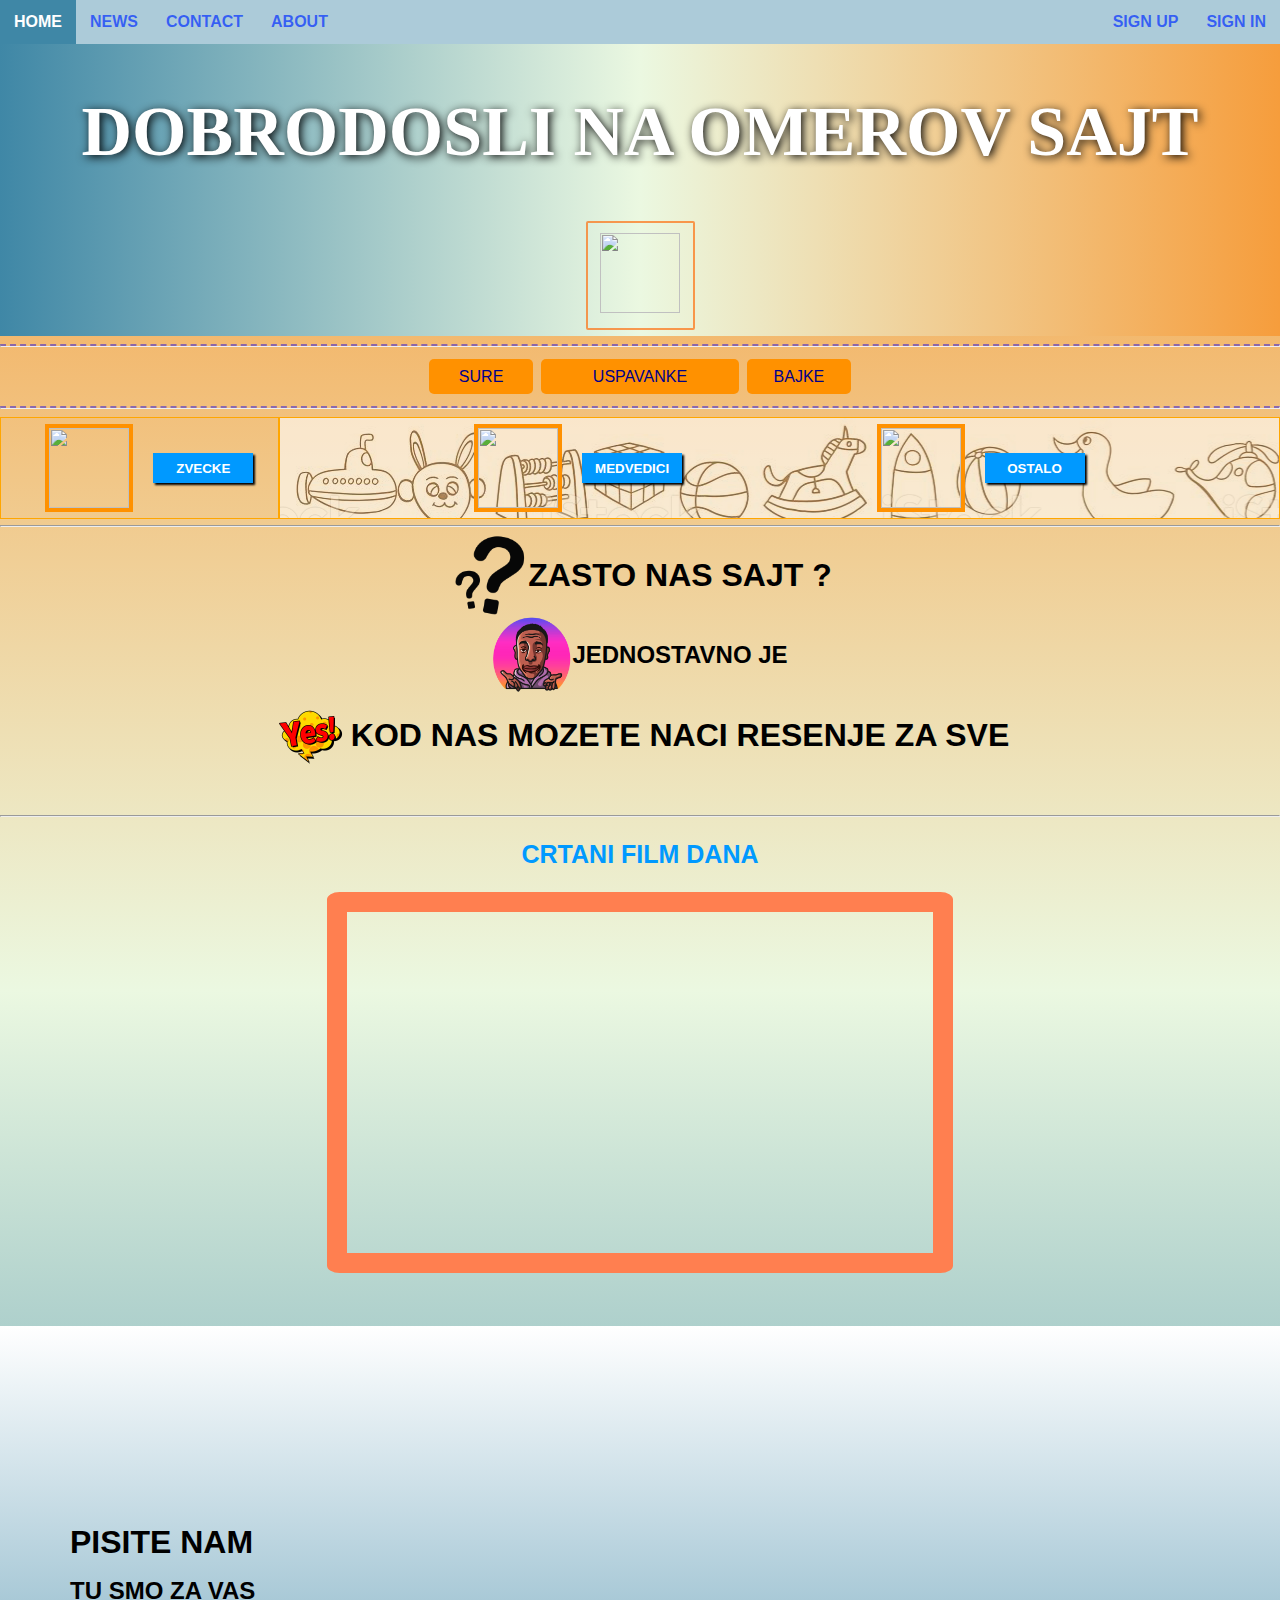
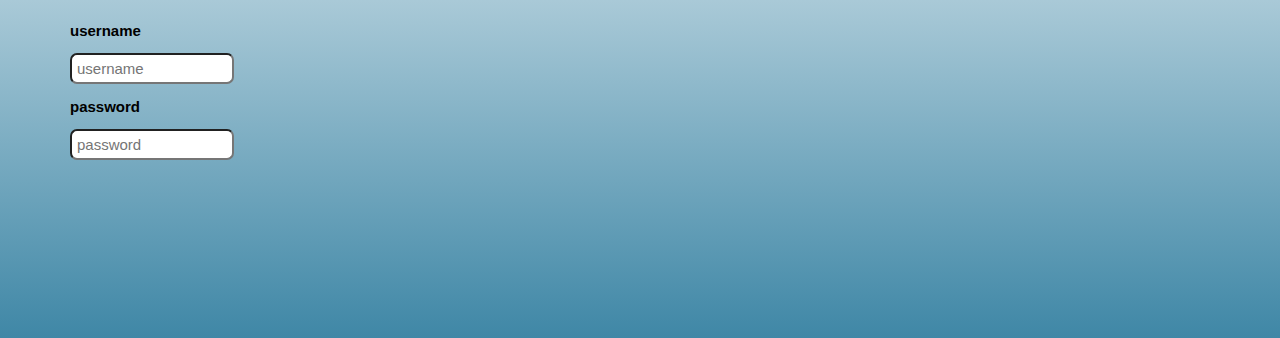
==== index.html @ 6ed9ca8d "omer1" ====
<!DOCTYPE html>
<html>

<head>
    <meta name="viewport" content="width=device-width, initial-scale=1.0">
    <title>
        Omer</title>
    <link rel="stylesheet" href="css1.css">
    <link href="https://fonts.googleapis.com/css2?family=Macondo|Open+sans+consedensed:300|Spirax" rel="stylesheet">
</head>

<body>
    <div class="main-cont">
        <nav>
            <ul class="topnav" id="dropdownClick">

                <li><a href="home"><b>HOME</b></a></li>
                <li><a href="news"><b>NEWS</b></a></li>
                <li><a href="contact"><b>CONTACT</b></a></li>
                <li><a href="about"><b>ABOUT</b></a></li>
                <li class="topnav-right"><a href="SIGNIN"><b>SIGN IN</b></a></li>
                <li class="topnav-right"><a href="SIGNUP"><b>SIGN UP</b></a></li>

                <li class="dropdownicon"><a href="javascript:void(0);" onclick="dropdownMenu()">&#9776;</a></li>
            </ul>

        </nav>

        <script>
            function dropdownMenu() {
                var x = document.getElementById("dropdownClick");
                if (x.className === "topnav") {
                    x.className += " responsive";
                    /*change topnav to topnav.responsive*/
                }
                else {
                    x.className = "topnav";
                }
            }

        </script>

        <div class="pozadinacela">
            <div class="container">
                <table cellspacing="5">
                    <tr>
                        <div class="senka">
                            <td>
                                <div class="haa1">
                                    <h1>DOBRODOSLI NA OMEROV SAJT </h1>
                                </div>
                            </td>
                        </div>
                    <tr>
                        <td>
                            <div class="img"><img
                                    src="https://previews.123rf.com/images/yupiramos/yupiramos1804/yupiramos180403217/98633201-little-boy-baby-head-character-vector-illustration-design.jpg"
                                    height="80" width="80"></div>
                    </tr>

                    </tr>
                </table>
            </div>

            <hr class="hr1">

            <div class="header-cont">
                <div></div>
                <div class="linkovi">



                    <a type="text" class="prvo" href="https://www.youtube.com/watch?v=DIT6haWEbXA">SURE</a>


                    <a id="mine" type="text" class="prvo"
                        href="https://soundcloud.com/search?q=hairdryer%20sound&query_urn=soundcloud%3Asearch-autocomplete%3A34d2c57235c54fb9a3ca32890d04772a">USPAVANKE</a>

                    <a type="text" class="prvo" href="https://www.youtube.com/watch?v=MaixBCYDpwU">BAJKE</a>


                </div>
                <div></div>
            </div>



            <hr class="hr2">


            <div class="cont2">
                <div class="manji">
                    <div class="centar">

                        <img class="icon" src="https://www.bebashop.rs/chest/pimg/1496834158-1.jpg">

                        <button class="elem"><b>ZVECKE</b></button>
                    </div>
                </div>
                <div class="veci">

                    <div class="prviveci">


                        <img src="https://img.goglasi.com/img/192751332" class="icon" height="100" width="100">
                        <button class="elem"><b>MEDVEDICI</b></button>
                    </div>
                    <div class="prviveci"> <img class="icon"
                            src="https://www.knjizare-vulkan.rs/files/watermark/files/thumbs/files/images/slike_proizvoda/thumbs_1200/thumbs_w/310718_1200_1200px_w.jpg"
                            height="15" width="15">
                        <button class="elem"><b>OSTALO</b></button>
                    </div>
                </div>
            </div>


            <hr>
            <div class="sredina">
                <div class="textislika">
                    <img class="dimenzija" src="upitnik.png" alt="upitnik">
                    <div class="odvoji1">
                        <h1>ZASTO NAS SAJT ?</h1>
                    </div>
                </div>
                <div class="textislika">
                    <img class="dimenzija" src="png.png" alt="png">

                    <div class="odvoji">
                        <h2>JEDNOSTAVNO JE</h2>
                    </div>
                </div>
                <div class="textislika">
                    <img class="dimenzija" src="jeste.png" alt="jeste">
                    <h1>KOD NAS MOZETE NACI RESENJE ZA SVE</h1>
                </div>


            </div>


            <br> <br>
            <hr>

            <div class="veliki">

                <p><b>CRTANI FILM DANA</b></p>

                <div class="veliki1" style="max-width: 100%;">

                    <iframe width="560" height="315" src="https://www.youtube.com/embed/XX0Akyla4bQ"
                        title="YouTube video player" style="max-width: 100%;" frameborder="0"
                        allow="accelerometer; autoplay; clipboard-write; encrypted-media; gyroscope; picture-in-picture"
                        allowfullscreen></iframe>
                </div>

            </div>



            <div class="newcontainer" id="section-1-gradient">
                <div class="row">
                    <div class="col-6">

                        <div class="leftside-col">

                            <h1 class="large">PISITE NAM</h1>
                            <h2 class="large">TU SMO ZA VAS</h2>
                        </div>
                        <form>
                            <div class="leftside-col">
                                <h3>username</h3>
                                <input class="inputbox" name="username" type="text" placeholder="username">
                                <h3>password</h3>
                                <input class="inputbox" name="password" type="text" placeholder="password">
                            </div>
                        </form>
                    </div>

                    <div class="col-6">
                        <div class="rightside-col">
                            <div class="videocontainer">
                                <iframe width="560" height="315" src="https://www.youtube.com/embed/5kDHEnO4Px4"
                                    title="YouTube video player" frameborder="0" allow="accelerometer; autoplay; clipboard-write; 
                 encrypted-media; gyroscope; picture-in-picture" allowfullscreen></iframe>
                            </div>

                        </div>

                    </div>
                </div>
            </div>



        </div>
    </div>
</body>

</html>
---- css1.css ----
/*########## DEFAULTS######*/

nav, header, footer {
    display: block;
}

body {
    line-height: 1;
    margin: 0;
}

/*############### nav bar#########*/

nav {
    width: 100%;
    margin: 0;
}

nav ul {
    background: #3f87a66e;
    overflow: hidden;
    margin: 0;
    padding: 0;
}

ul.topnav li {
    list-style: none;
    float: left;
}

ul.topnav li.topnav-right {
    float: right;
}

ul.topnav li a {
    color: #002fffb0;
    text-decoration: none;
    font-family: Verdana, Geneva, Tahoma, sans-serif;
    display: block;
    text-decoration: none;
    min-height: 16px;
    text-align: center;
    padding: 14px;
    text-transform: uppercase;
}

/*################ HAMBURGER ############*/

ul.topnav li a:hover {
    background-color: #3f87a6;
    color: #fff;
}

ul.topnav li a:hover {
    background: color #0080ff;
    color: #fff;
}

ul.topnav li.dropdownicon {
    display: none;
}

/*################## mobile ##############*/

@media screen and ( max-width: 680px) {
    ul.topnav li:not(:nth-child(1)) {
        display: none;
    }
    ul.topnav li.dropdownicon {
        display: block;
        float: right;
    }
    ul.topnav.responsive li.dropdownicon {
        position: absolute;
        top: 0;
        right: 0;
    }
    ul.topnav.responsive {
        position: relative;
    }
    ul.topnav.responsive li {
        display: inline;
        float: none;
    }
    ul.topnav.responsive li a {
        display: block;
        text-align: left;
    }
    .col-6 {
        width: 100%;
        margin: 0%;
    }
    div.leftside-col, div.rightside-col {
        margin: 15px;
    }
    input[type="text"] {
        width: 350px;
    }
    .videocontainer iframe {
        position: relative;
        width: 100%;
        margin: 0%;
    }
    .veliki1 iframe {
        position: relative;
        width: 100%;
        margin: 0%;
    }
}

.pozadinacela {
    background: linear-gradient(1turn, #3f87a6, #ebf8e1, #f69d3c);
}

.container {
    background: linear-gradient(0.25turn, #3f87a6, #ebf8e1, #f69d3c);
    text-align: center;
    display: flex;
    align-items: center;
    justify-content: center;
}

.haa1 {
    font-size: 1.5em;
    color: rgb(255, 255, 255);
    text-shadow: 2px 2px 10px #000000;
    font-size: 35px;
    font-family: Impact, Haettenschweiler, 'Arial Narrow Bold';
}

.img {
    image-rendering: optimizeSpeed;
    border-radius: none;
    width: 85px;
    height: 85px;
    border: 2px solid rgba(255, 102, 0, 0.651);
    padding: 10px;
    margin: auto;
    border-radius: 2px;
}

.header-cont {
    display: flex;
    align-content: center;
    justify-content: center;
}

.linkovi {
    display: flex;
    align-content: center;
    justify-content: center;
}

.linkovi a {
    width: 100px;
    line-height: 25px;
    text-align: center;
    display: block;
}

#mine {
    width: 200px;
}

.prvo {
    color: darkblue;
    background-color: rgb(255, 145, 0);
    ;
    border: none;
    border-radius: 5px;
    padding: 5px;
    font-family: Verdana, Geneva, Tahoma, sans-serif;
    ;
    text-decoration: none;
    margin: 1%;
}

.hr1 {
    border-top: 2px dashed rgba(25, 10, 233, 0.479);
}

.hr2 {
    border-top: 2px dashed #190ae97a;
}

.cont2 {
    display: flex;
    align-content: center;
    justify-content: center;
    height: 100px;
}

.manji {
    flex-grow: 1;
    align-content: center;
    border: 1px solid rgb(255, 166, 0);
    height: 100px;
}

.centar button {
    margin-left: 20px;
}

.veci {
    background-image: url("pozadinagore.png.jpg");
    border: 1px solid rgb(255, 166, 0);
    display: flex;
    align-items: center;
    justify-content: space-evenly;
    height: 100px;
    flex-grow: 12;
}

.icon {
    height: 80px;
    width: 80px;
    border: 4px solid rgb(255, 145, 0);
}

.elem {
    color: rgb(255, 255, 255);
    text-decoration: rgb(255, 255, 255);
    height: 30px;
    width: 100px;
    margin-left: 20px;
    background-color: rgb(0, 153, 255);
    border: none;
    box-shadow: 2px 2px 2px rgb(0, 0, 0);
    cursor: pointer;
}

.centar {
    display: flex;
    align-items: center;
    justify-content: center;
    height: 100px;
    flex-grow: 12;
    margin-left: 20px;
}

.prviveci {
    display: flex;
    align-items: center;
    justify-content: center;
}

.sredina {
    text-align: center;
}

.textislika {
    font-family: -apple-system, BlinkMacSystemFont, 'Segoe UI', Roboto, Oxygen, Ubuntu, Cantarell, 'Open Sans', 'Helvetica Neue', sans-serif;
    display: flex;
    align-items: center;
    justify-content: center;
}

.dimenzija {
    height: 80px;
    width: 80px;
}

.odvoji1 {
    padding: right 100px;
}

.veliki {
    display: block;
    align-items: center;
    justify-content: center;
    text-align: center;
    margin-bottom: 50px;
}

.veliki1 iframe {
    border-radius: 2%;
    border: solid coral 20px;
    padding: 1%;
}

.veliki p {
    font-family: -apple-system, BlinkMacSystemFont, 'Segoe UI', Roboto, Oxygen, Ubuntu, Cantarell, 'Open Sans', 'Helvetica Neue', sans-serif;
    color: rgb(0, 153, 255);
    font-size: 25px;
}

.emin {
    display: block;
    align-items: center;
    justify-content: center;
    text-align: center;
}

/*         dole NEW CONTAINER     */

.newcontainer {
    width: 100%;
    margin: auto;
    padding-top: 4%;
    padding-bottom: 4%;
}

#section-1-gradient {
    background: linear-gradient(#ffffff, #3f87a6);
}

.row {
    width: 100%;
    display: flex;
    flex-wrap: wrap;
    align-items: center;
}

.row::after {
    display: table;
    clear: both;
    content: "";
}

/*########## H1 ANALNALIZA #######*/

h1.h2large {
    color: #fff;
    font-family: Verdana, Geneva, Tahoma, sans-serif;
    font-size: 35px;
    margin: 0;
    line-height: 70px;
}

input[type="text"] {
    font-size: 15px;
    width: 150px;
    min-width: 100px;
    padding: 5px;
    border-radius: 7px;
}

h1.large {
    font-family: Verdana, Geneva, Tahoma, sans-serif;
}

h2.large {
    font-family: Verdana, Geneva, Tahoma, sans-serif;
}

form h3 {
    font-family: Verdana, Geneva, Tahoma, sans-serif;
    font-size: 15px;
    color: rgb(0, 0, 0);
}

div.leftside-col {
    margin-left: 70px;
}

.col-1 {
    width: 8, 33%
}

;
.col-2 {
    width: 16, 66%;
}

.col-3 {
    width: 25%;
}

.col-4 {
    width: 33.33%;
}

.col-5 {
    width: 41.66%;
}

.col-6 {
    width: 50%;
}

.col-7 {
    width: 58.33%;
}

.col-8 {
    width: 66.66%;
}

.col-9 {
    width: 75%;
}

.col-10 {
    width: 83, 33%;
}

.col-11 {
    width: 91.66%;
}

.col-12 {
    width: 100%;
}

div.rightside-col {
    margin: 15%;
}

@media screen and (max-width: 800px) {
    .main-cont {
        width: 100%;
    }
    .nav, .pozdinacela, .header-cont, .cont2, .sredina, .veliki, .newcontainer {
        width: 100%;
    }
}

}
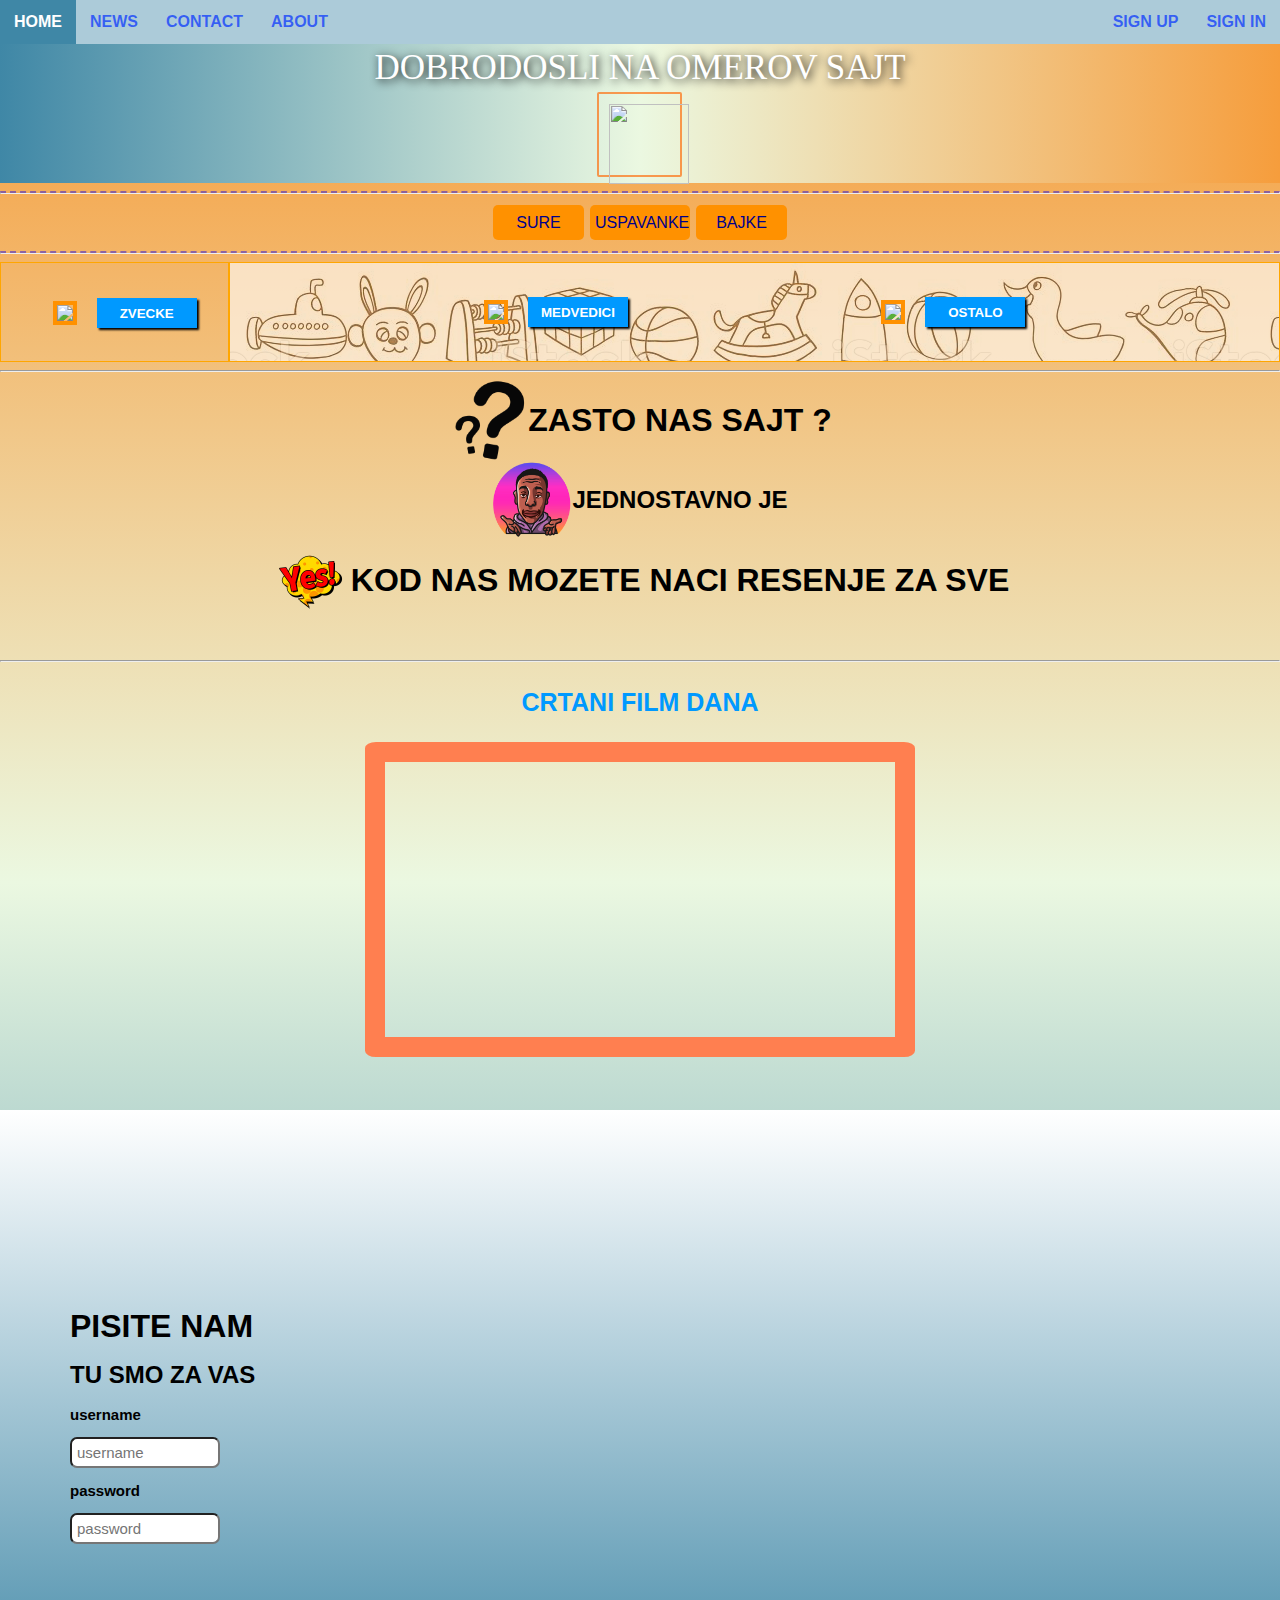
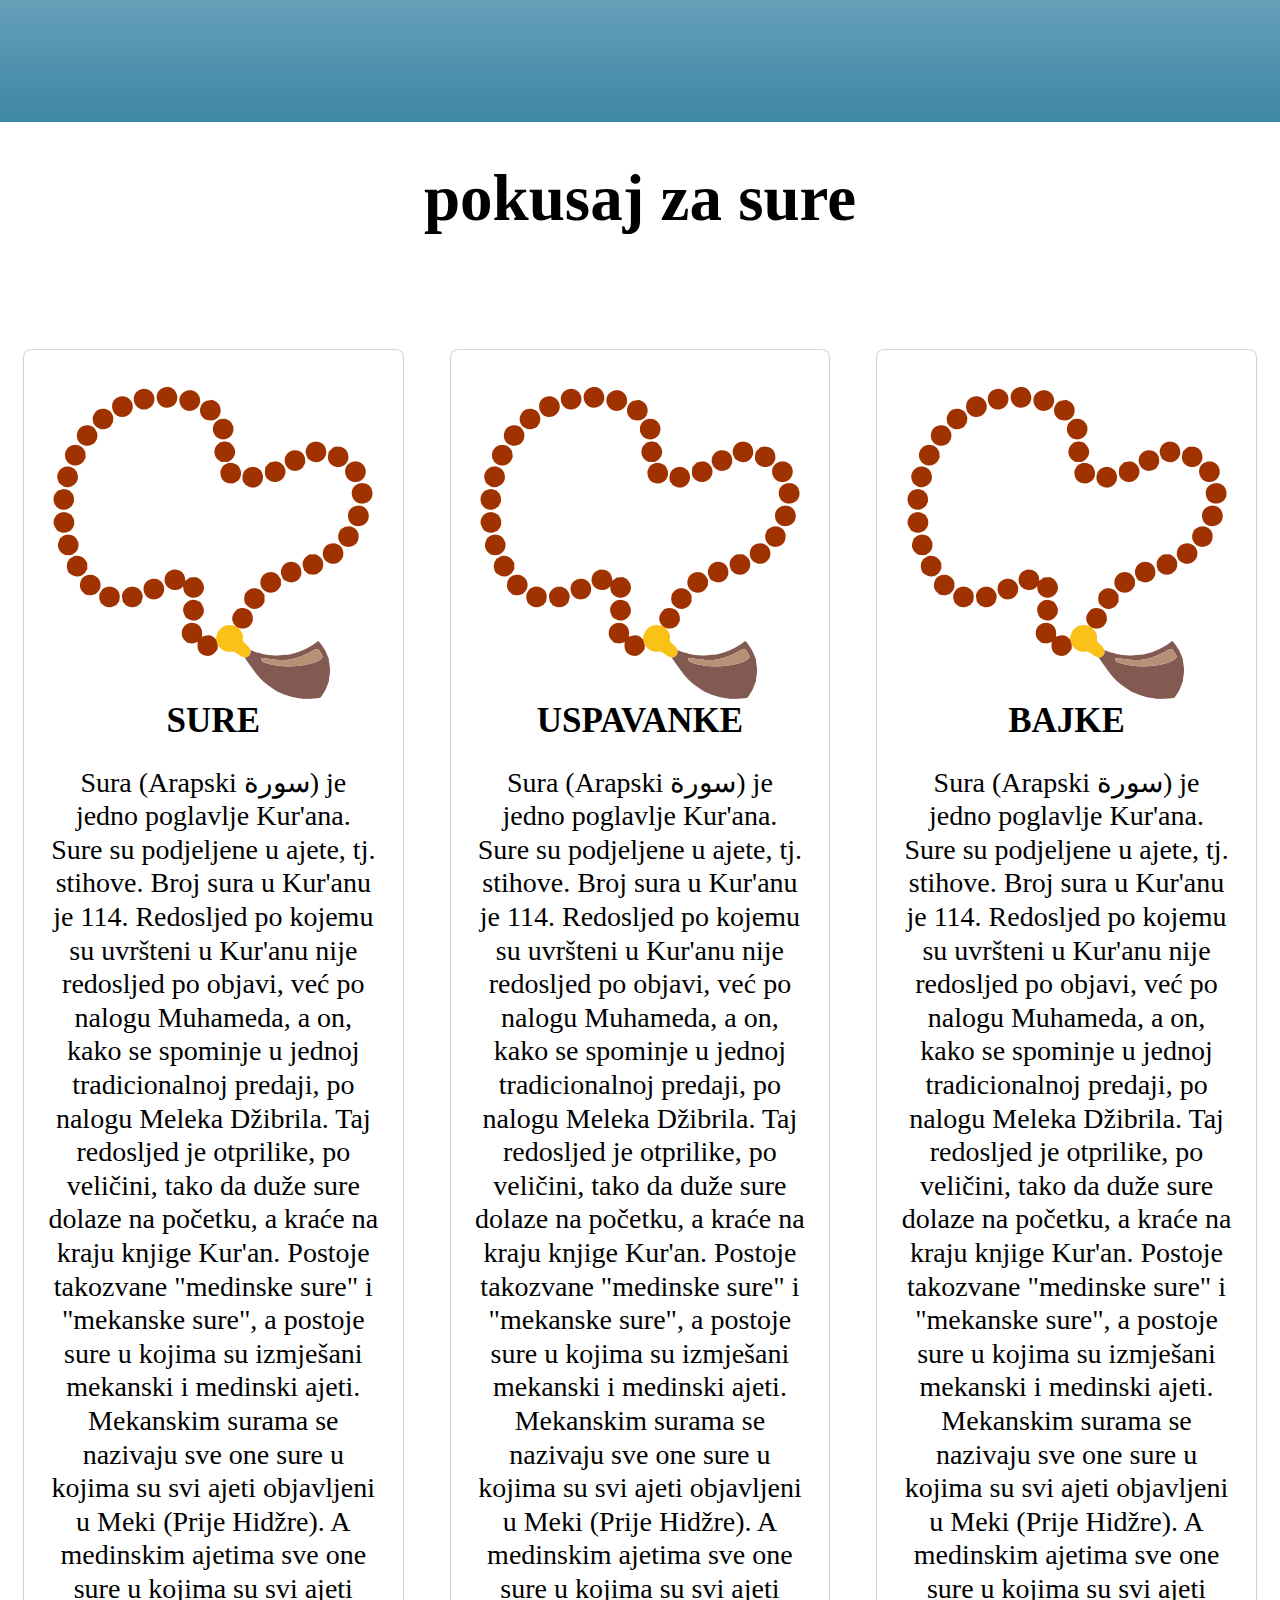
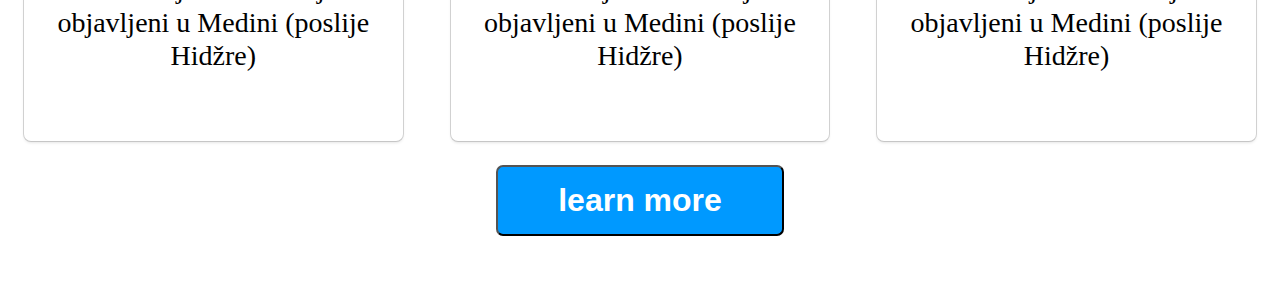
==== commit fd4b9d61: "omer" ====
--- a/index.html
+++ b/index.html
@@ -2,198 +2,202 @@
 <html>
 
 <head>
+    <meta charset="UTF-8">
+    <meta http-equiv="X-UA-Compatible" content="IE=edge">
     <meta name="viewport" content="width=device-width, initial-scale=1.0">
     <title>
-        Omer</title>
+        Omer
+    </title>
     <link rel="stylesheet" href="css1.css">
     <link href="https://fonts.googleapis.com/css2?family=Macondo|Open+sans+consedensed:300|Spirax" rel="stylesheet">
 </head>
 
 <body>
-    <div class="main-cont">
-        <nav>
-            <ul class="topnav" id="dropdownClick">
-
-                <li><a href="home"><b>HOME</b></a></li>
-                <li><a href="news"><b>NEWS</b></a></li>
-                <li><a href="contact"><b>CONTACT</b></a></li>
-                <li><a href="about"><b>ABOUT</b></a></li>
-                <li class="topnav-right"><a href="SIGNIN"><b>SIGN IN</b></a></li>
-                <li class="topnav-right"><a href="SIGNUP"><b>SIGN UP</b></a></li>
-
-                <li class="dropdownicon"><a href="javascript:void(0);" onclick="dropdownMenu()">&#9776;</a></li>
-            </ul>
-
-        </nav>
-
-        <script>
-            function dropdownMenu() {
-                var x = document.getElementById("dropdownClick");
-                if (x.className === "topnav") {
-                    x.className += " responsive";
-                    /*change topnav to topnav.responsive*/
-                }
-                else {
-                    x.className = "topnav";
-                }
+    <nav>
+        <ul class="topnav" id="dropdownClick">
+            <li><a href="home"><b>HOME</b></a></li>
+            <li><a href="news"><b>NEWS</b></a></li>
+            <li><a href="contact"><b>CONTACT</b></a></li>
+            <li><a href="about"><b>ABOUT</b></a></li>
+            <li class="topnav-right"><a href="SIGNIN"><b>SIGN IN</b></a></li>
+            <li class="topnav-right"><a href="SIGNUP"><b>SIGN UP</b></a></li>
+            <li class="dropdownicon"><a href="javascript:void(0);" onclick="dropdownMenu()">&#9776;</a></li>
+        </ul>
+    </nav>
+    <script>
+        function dropdownMenu() {
+            var x = document.getElementById("dropdownClick");
+            if (x.className === "topnav") {
+                x.className += " responsive";
+                /*change topnav to topnav.responsive*/
+            } else {
+                x.className = "topnav";
             }
-
-        </script>
-
-        <div class="pozadinacela">
-            <div class="container">
-                <table cellspacing="5">
-                    <tr>
-                        <div class="senka">
-                            <td>
-                                <div class="haa1">
-                                    <h1>DOBRODOSLI NA OMEROV SAJT </h1>
-                                </div>
-                            </td>
-                        </div>
+        }
+    </script>
+    <div class="pozadinacela">
+        <div class="container">
+            <table cellspacing="5">
+                <tr>
+                    <div class="senka">
+                        <td>
+                            <div class="haa1">
+                                DOBRODOSLI NA OMEROV SAJT
+                            </div>
+                        </td>
+                    </div>
                     <tr>
                         <td>
-                            <div class="img"><img
-                                    src="https://previews.123rf.com/images/yupiramos/yupiramos1804/yupiramos180403217/98633201-little-boy-baby-head-character-vector-illustration-design.jpg"
-                                    height="80" width="80"></div>
+                            <div class="img"><img src="https://previews.123rf.com/images/yupiramos/yupiramos1804/yupiramos180403217/98633201-little-boy-baby-head-character-vector-illustration-design.jpg" height="80" width="80"></div>
                     </tr>
-
-                    </tr>
-                </table>
-            </div>
-
-            <hr class="hr1">
-
-            <div class="header-cont">
-                <div></div>
-                <div class="linkovi">
-
-
-
-                    <a type="text" class="prvo" href="https://www.youtube.com/watch?v=DIT6haWEbXA">SURE</a>
-
-
-                    <a id="mine" type="text" class="prvo"
-                        href="https://soundcloud.com/search?q=hairdryer%20sound&query_urn=soundcloud%3Asearch-autocomplete%3A34d2c57235c54fb9a3ca32890d04772a">USPAVANKE</a>
-
-                    <a type="text" class="prvo" href="https://www.youtube.com/watch?v=MaixBCYDpwU">BAJKE</a>
-
-
-                </div>
-                <div></div>
-            </div>
-
-
-
-            <hr class="hr2">
-
-
-            <div class="cont2">
-                <div class="manji">
-                    <div class="centar">
-
-                        <img class="icon" src="https://www.bebashop.rs/chest/pimg/1496834158-1.jpg">
-
-                        <button class="elem"><b>ZVECKE</b></button>
-                    </div>
-                </div>
-                <div class="veci">
-
-                    <div class="prviveci">
-
-
-                        <img src="https://img.goglasi.com/img/192751332" class="icon" height="100" width="100">
-                        <button class="elem"><b>MEDVEDICI</b></button>
-                    </div>
-                    <div class="prviveci"> <img class="icon"
-                            src="https://www.knjizare-vulkan.rs/files/watermark/files/thumbs/files/images/slike_proizvoda/thumbs_1200/thumbs_w/310718_1200_1200px_w.jpg"
-                            height="15" width="15">
-                        <button class="elem"><b>OSTALO</b></button>
-                    </div>
-                </div>
-            </div>
-
-
-            <hr>
-            <div class="sredina">
-                <div class="textislika">
-                    <img class="dimenzija" src="upitnik.png" alt="upitnik">
-                    <div class="odvoji1">
-                        <h1>ZASTO NAS SAJT ?</h1>
-                    </div>
-                </div>
-                <div class="textislika">
-                    <img class="dimenzija" src="png.png" alt="png">
-
-                    <div class="odvoji">
-                        <h2>JEDNOSTAVNO JE</h2>
-                    </div>
-                </div>
-                <div class="textislika">
-                    <img class="dimenzija" src="jeste.png" alt="jeste">
-                    <h1>KOD NAS MOZETE NACI RESENJE ZA SVE</h1>
-                </div>
-
-
-            </div>
-
-
-            <br> <br>
-            <hr>
-
-            <div class="veliki">
-
-                <p><b>CRTANI FILM DANA</b></p>
-
-                <div class="veliki1" style="max-width: 100%;">
-
-                    <iframe width="560" height="315" src="https://www.youtube.com/embed/XX0Akyla4bQ"
-                        title="YouTube video player" style="max-width: 100%;" frameborder="0"
-                        allow="accelerometer; autoplay; clipboard-write; encrypted-media; gyroscope; picture-in-picture"
-                        allowfullscreen></iframe>
-                </div>
-
-            </div>
-
-
-
-            <div class="newcontainer" id="section-1-gradient">
-                <div class="row">
-                    <div class="col-6">
-
+                </tr>
+            </table>
+        </div>
+        <hr class="hr1">
+        <div class="header-cont">
+            <div></div>
+            <div class="linkovi">
+                <a class="prvo" href="https://www.youtube.com/watch?v=DIT6haWEbXA">SURE</a>
+                <a class="prvo" href="https://soundcloud.com/search?q=hairdryer%20sound&query_urn=soundcloud%3Asearch-autocomplete%3A34d2c57235c54fb9a3ca32890d04772a">USPAVANKE</a>
+                <a class="prvo" href="https://www.youtube.com/watch?v=MaixBCYDpwU">BAJKE</a>
+            </div>
+            <div></div>
+        </div>
+        <hr class="hr2">
+        <div class="cont2">
+            <div class="manji">
+                <div class="centar">
+                    <img class="icon" src="https://www.bebashop.rs/chest/pimg/1496834158-1.jpg">
+                    <button class="elem"><b>ZVECKE</b></button>
+                </div>
+            </div>
+            <div class="veci">
+                <div class="prviveci">
+                    <img src="https://img.goglasi.com/img/192751332" class="icon">
+                    <button class="elem"><b>MEDVEDICI</b></button>
+                </div>
+                <div class="prviveci"> <img class="icon" src="https://www.knjizare-vulkan.rs/files/watermark/files/thumbs/files/images/slike_proizvoda/thumbs_1200/thumbs_w/310718_1200_1200px_w.jpg">
+                    <button class="elem"><b>OSTALO</b></button>
+                </div>
+            </div>
+        </div>
+        <hr>
+        <div class="sredina">
+            <div class="textislika">
+                <img class="dimenzija" src="upitnik.png" alt="upitnik">
+                <div class="odvoji1">
+                    <h1>ZASTO NAS SAJT ?</h1>
+                </div>
+            </div>
+            <div class="textislika">
+                <img class="dimenzija" src="png.png" alt="png">
+                <div class="odvoji">
+                    <h2>JEDNOSTAVNO JE</h2>
+                </div>
+            </div>
+            <div class="textislika">
+                <img class="dimenzija" src="jeste.png" alt="jeste">
+                <h1>KOD NAS MOZETE NACI RESENJE ZA SVE</h1>
+            </div>
+        </div>
+        <br> <br>
+        <hr>
+        <div class="veliki">
+            <p><b>CRTANI FILM DANA</b></p>
+            <div class="veliki1">
+                <iframe src="https://www.youtube.com/embed/XX0Akyla4bQ" title="YouTube video player" frameborder="0" allow="accelerometer; autoplay; clipboard-write; encrypted-media; gyroscope; picture-in-picture" allowfullscreen></iframe>
+            </div>
+        </div>
+        <div class="newcontainer" id="section-1-gradient">
+            <div class="row">
+                <div class="col-6">
+                    <div class="leftside-col">
+                        <h1 class="large">PISITE NAM</h1>
+                        <h2 class="large">TU SMO ZA VAS</h2>
+                    </div>
+                    <form>
                         <div class="leftside-col">
-
-                            <h1 class="large">PISITE NAM</h1>
-                            <h2 class="large">TU SMO ZA VAS</h2>
+                            <h3>username</h3>
+                            <input class="inputbox" name="username" type="text" placeholder="username">
+                            <h3>password</h3>
+                            <input class="inputbox" name="password" type="text" placeholder="password">
                         </div>
-                        <form>
-                            <div class="leftside-col">
-                                <h3>username</h3>
-                                <input class="inputbox" name="username" type="text" placeholder="username">
-                                <h3>password</h3>
-                                <input class="inputbox" name="password" type="text" placeholder="password">
-                            </div>
-                        </form>
-                    </div>
-
-                    <div class="col-6">
-                        <div class="rightside-col">
-                            <div class="videocontainer">
-                                <iframe width="560" height="315" src="https://www.youtube.com/embed/5kDHEnO4Px4"
-                                    title="YouTube video player" frameborder="0" allow="accelerometer; autoplay; clipboard-write; 
-                 encrypted-media; gyroscope; picture-in-picture" allowfullscreen></iframe>
-                            </div>
-
+                    </form>
+                </div>
+                <div class="col-6">
+                    <div class="rightside-col">
+                        <div class="videocontainer">
+                            <iframe width="560" height="315" src="https://www.youtube.com/embed/5kDHEnO4Px4" title="YouTube video player" frameborder="0" allow="accelerometer; autoplay; clipboard-write; 
+                           encrypted-media; gyroscope; picture-in-picture" allowfullscreen></iframe>
                         </div>
-
-                    </div>
-                </div>
-            </div>
-
-
-
+                    </div>
+                </div>
+            </div>
         </div>
     </div>
+
+    <header>
+        <h1 class="section2">pokusaj za sure</h1>
+    </header>
+    <div class="contcont">
+        <div class="row">
+            <div class="col-4">
+                <div class="box1">
+
+                    <div class="slikatespih">
+                        <img src="tespih.png.png">
+                    </div>
+                    <label>
+                        SURE 
+                    </label>
+                    <p class="p">Sura (Arapski سورة) je jedno poglavlje Kur'ana. Sure su podjeljene u ajete, tj. stihove. Broj sura u Kur'anu je 114. Redosljed po kojemu su uvršteni u Kur'anu nije redosljed po objavi, već po nalogu Muhameda, a on, kako se spominje
+                        u jednoj tradicionalnoj predaji, po nalogu Meleka Džibrila. Taj redosljed je otprilike, po veličini, tako da duže sure dolaze na početku, a kraće na kraju knjige Kur'an. Postoje takozvane "medinske sure" i "mekanske sure", a postoje
+                        sure u kojima su izmješani mekanski i medinski ajeti. Mekanskim surama se nazivaju sve one sure u kojima su svi ajeti objavljeni u Meki (Prije Hidžre). A medinskim ajetima sve one sure u kojima su svi ajeti objavljeni u Medini
+                        (poslije Hidžre)</p>
+                </div>
+
+            </div>
+            <div class="col-4">
+                <div class="box1">
+
+                    <div class="slikatespih">
+                        <img src="tespih.png.png">
+                    </div>
+                    <label>
+                        USPAVANKE
+                    </label>
+                    <p class="p">Sura (Arapski سورة) je jedno poglavlje Kur'ana. Sure su podjeljene u ajete, tj. stihove. Broj sura u Kur'anu je 114. Redosljed po kojemu su uvršteni u Kur'anu nije redosljed po objavi, već po nalogu Muhameda, a on, kako se spominje
+                        u jednoj tradicionalnoj predaji, po nalogu Meleka Džibrila. Taj redosljed je otprilike, po veličini, tako da duže sure dolaze na početku, a kraće na kraju knjige Kur'an. Postoje takozvane "medinske sure" i "mekanske sure", a postoje
+                        sure u kojima su izmješani mekanski i medinski ajeti. Mekanskim surama se nazivaju sve one sure u kojima su svi ajeti objavljeni u Meki (Prije Hidžre). A medinskim ajetima sve one sure u kojima su svi ajeti objavljeni u Medini
+                        (poslije Hidžre)</p>
+                </div>
+
+            </div>
+            <div class="col-4">
+                <div class="box1">
+
+                    <div class="slikatespih">
+                        <img src="tespih.png.png">
+                    </div>
+                    <label>
+                        BAJKE
+                    </label>
+                    <p class="p">Sura (Arapski سورة) je jedno poglavlje Kur'ana. Sure su podjeljene u ajete, tj. stihove. Broj sura u Kur'anu je 114. Redosljed po kojemu su uvršteni u Kur'anu nije redosljed po objavi, već po nalogu Muhameda, a on, kako se spominje
+                        u jednoj tradicionalnoj predaji, po nalogu Meleka Džibrila. Taj redosljed je otprilike, po veličini, tako da duže sure dolaze na početku, a kraće na kraju knjige Kur'an. Postoje takozvane "medinske sure" i "mekanske sure", a postoje
+                        sure u kojima su izmješani mekanski i medinski ajeti. Mekanskim surama se nazivaju sve one sure u kojima su svi ajeti objavljeni u Meki (Prije Hidžre). A medinskim ajetima sve one sure u kojima su svi ajeti objavljeni u Medini
+                        (poslije Hidžre)</p>
+                </div>
+
+            </div>
+        </div>
+        <div class="row">
+            <div class="col-12">
+                <button class="learnmore">learn more</button>
+            </div>
+        </div>
+    </div>
+
 </body>
 
+
 </html>--- a/css1.css
+++ b/css1.css
@@ -1,6 +1,8 @@
 /*########## DEFAULTS######*/
 
-nav, header, footer {
+nav,
+header,
+footer {
     display: block;
 }
 
@@ -9,11 +11,66 @@
     margin: 0;
 }
 
+html,
+body {
+    overflow-x: hidden;
+}
+
+
 /*############### nav bar#########*/
 
 nav {
     width: 100%;
     margin: 0;
+}
+
+.col-1 {
+    width: 8, 33%
+}
+
+;
+.col-2 {
+    width: 16, 66%;
+}
+
+.col-3 {
+    width: 25%;
+}
+
+.col-4 {
+    width: 33.33%;
+}
+
+.col-5 {
+    width: 41.66%;
+}
+
+.col-6 {
+    width: 50%;
+}
+
+.col-7 {
+    width: 58.33%;
+}
+
+.col-8 {
+    width: 66.66%;
+}
+
+.col-9 {
+    width: 75%;
+}
+
+.col-10 {
+    width: 83, 33%;
+}
+
+.col-11 {
+    width: 91.66%;
+}
+
+.col-12 {
+    width: 100%;
 }
 
 nav ul {
@@ -44,6 +101,7 @@
     text-transform: uppercase;
 }
 
+
 /*################ HAMBURGER ############*/
 
 ul.topnav li a:hover {
@@ -59,6 +117,14 @@
 ul.topnav li.dropdownicon {
     display: none;
 }
+
+.veliki1 iframe {
+    position: relative;
+    width: 550px;
+    margin: 0%;
+    height: 315px;
+}
+
 
 /*################## mobile ##############*/
 
@@ -86,11 +152,17 @@
         display: block;
         text-align: left;
     }
-    .col-6 {
+    .col-6,
+    .col-4 {
         width: 100%;
         margin: 0%;
     }
-    div.leftside-col, div.rightside-col {
+    div.box1 {
+        padding: 5px;
+        display: block;
+    }
+    div.leftside-col,
+    div.rightside-col {
         margin: 15px;
     }
     input[type="text"] {
@@ -103,8 +175,216 @@
     }
     .veliki1 iframe {
         position: relative;
+        margin: 0%;
+    }
+    .pozadinacela {
+        background: linear-gradient(1turn, #3f87a6, #ebf8e1, #f69d3c);
+    }
+    .container {
+        background: linear-gradient(0.25turn, #3f87a6, #ebf8e1, #f69d3c);
+        text-align: center;
+        display: flex;
+        align-items: center;
+        justify-content: center;
+    }
+    .haa1 {
+        color: rgb(255, 255, 255);
+        text-shadow: 2px 2px 10px #000000;
+        font-size: 35px;
+        font-family: Impact, Haettenschweiler, 'Arial Narrow Bold';
+    }
+    .img {
+        image-rendering: optimizeSpeed;
+        border-radius: none;
+        width: 85px;
+        height: 85px;
+        border: 2px solid rgba(255, 102, 0, 0.651);
+        padding: 10px;
+        margin: auto;
+        border-radius: 2px;
+    }
+    .header-cont {
+        display: flex;
+        align-content: center;
+        justify-content: center;
+    }
+    .linkovi {
+        display: flex;
+        align-content: center;
+        justify-content: center;
+    }
+    .linkovi a {
+        width: 100px;
+        line-height: 25px;
+        text-align: center;
+        display: block;
+    }
+    .prvo {
+        color: darkblue;
+        background-color: rgb(255, 145, 0);
+        ;
+        border: none;
+        border-radius: 5px;
+        padding: 5px;
+        font-family: Verdana, Geneva, Tahoma, sans-serif;
+        ;
+        text-decoration: none;
+        margin: 1%;
+    }
+    .hr1 {
+        border-top: 2px dashed rgba(25, 10, 233, 0.479);
+    }
+    .hr2 {
+        border-top: 2px dashed #190ae97a;
+    }
+    .cont2 {
+        display: flex;
+        align-content: center;
+        justify-content: center;
+        height: 100px;
+    }
+    .manji {
+        flex-grow: 1;
+        align-content: center;
+        border: 1px solid rgb(255, 166, 0);
+        height: 100px;
+    }
+    .centar button {
+        margin-left: 20px;
+    }
+    .veci {
+        background-image: url("pozadinagore.png.jpg");
+        border: 1px solid rgb(255, 166, 0);
+        display: flex;
+        align-items: center;
+        justify-content: space-evenly;
+        height: 100px;
+        flex-grow: 12;
+    }
+    .icon {
+        max-height: 30px !important;
+        max-width: 30px !important;
+    }
+    .elem {
+        color: rgb(255, 255, 255);
+        text-decoration: rgb(255, 255, 255);
+        height: 30px;
+        width: 100px;
+        margin-left: 20px;
+        background-color: rgb(0, 153, 255);
+        border: none;
+        box-shadow: 2px 2px 2px rgb(0, 0, 0);
+        cursor: pointer;
+    }
+    .centar {
+        display: flex;
+        align-items: center;
+        justify-content: center;
+        height: 100px;
+        flex-grow: 12;
+        margin-left: 20px;
+    }
+    .prviveci {
+        display: flex;
+        align-items: center;
+        justify-content: center;
+    }
+    .sredina {
+        text-align: center;
+    }
+    .textislika {
+        font-family: -apple-system, BlinkMacSystemFont, 'Segoe UI', Roboto, Oxygen, Ubuntu, Cantarell, 'Open Sans', 'Helvetica Neue', sans-serif;
+        display: flex;
+        align-items: center;
+        justify-content: center;
+    }
+    .dimenzija {
+        height: 80px;
+        width: 80px;
+    }
+    .odvoji1 {
+        padding: right 100px;
+    }
+    .veliki {
+        display: block;
+        align-items: center;
+        justify-content: center;
+        text-align: center;
+        margin-bottom: 50px;
+    }
+    .veliki1 iframe {
+        border-radius: 2%;
+        border: solid coral 20px;
+        padding: 1%;
+        position: relative;
+        width: auto;
+        margin: 0%;
+        overflow: hidden;
+        justify-content: center;
+    }
+    .veliki p {
+        font-family: -apple-system, BlinkMacSystemFont, 'Segoe UI', Roboto, Oxygen, Ubuntu, Cantarell, 'Open Sans', 'Helvetica Neue', sans-serif;
+        color: rgb(0, 153, 255);
+        font-size: 25px;
+    }
+    .emin {
+        display: block;
+        align-items: center;
+        justify-content: center;
+        text-align: center;
+    }
+    /*         dole NEW CONTAINER     */
+    .newcontainer {
         width: 100%;
-        margin: 0%;
+        margin: auto;
+        padding-top: 4%;
+        padding-bottom: 4%;
+    }
+    #section-1-gradient {
+        background: linear-gradient(#ffffff, #3f87a6);
+    }
+    .row {
+        width: 100%;
+        display: flex;
+        flex-wrap: wrap;
+        align-items: center;
+    }
+    .row::after {
+        display: table;
+        clear: both;
+        content: "";
+    }
+    /*########## H1 ANALNALIZA #######*/
+    h1.h2large {
+        color: #fff;
+        font-family: Verdana, Geneva, Tahoma, sans-serif;
+        font-size: 35px;
+        margin: 0;
+        line-height: 70px;
+    }
+    input[type="text"] {
+        font-size: 15px;
+        width: 150px;
+        min-width: 100px;
+        padding: 5px;
+        border-radius: 7px;
+    }
+    h1.large {
+        font-family: Verdana, Geneva, Tahoma, sans-serif;
+    }
+    h2.large {
+        font-family: Verdana, Geneva, Tahoma, sans-serif;
+    }
+    form h3 {
+        font-family: Verdana, Geneva, Tahoma, sans-serif;
+        font-size: 15px;
+        color: rgb(0, 0, 0);
+    }
+    div.leftside-col {
+        margin-left: 70px;
+    }
+    div.rightside-col {
+        margin: 15%;
     }
 }
 
@@ -121,7 +401,6 @@
 }
 
 .haa1 {
-    font-size: 1.5em;
     color: rgb(255, 255, 255);
     text-shadow: 2px 2px 10px #000000;
     font-size: 35px;
@@ -212,8 +491,10 @@
 }
 
 .icon {
-    height: 80px;
-    width: 80px;
+    width: auto;
+    height: auto;
+    max-height: 80px;
+    max-width: 80px;
     border: 4px solid rgb(255, 145, 0);
 }
 
@@ -291,6 +572,7 @@
     text-align: center;
 }
 
+
 /*         dole NEW CONTAINER     */
 
 .newcontainer {
@@ -316,6 +598,7 @@
     clear: both;
     content: "";
 }
+
 
 /*########## H1 ANALNALIZA #######*/
 
@@ -353,66 +636,62 @@
     margin-left: 70px;
 }
 
-.col-1 {
-    width: 8, 33%
-}
-
-;
-.col-2 {
-    width: 16, 66%;
-}
-
-.col-3 {
-    width: 25%;
-}
-
-.col-4 {
-    width: 33.33%;
-}
-
-.col-5 {
-    width: 41.66%;
-}
-
-.col-6 {
-    width: 50%;
-}
-
-.col-7 {
-    width: 58.33%;
-}
-
-.col-8 {
-    width: 66.66%;
-}
-
-.col-9 {
-    width: 75%;
-}
-
-.col-10 {
-    width: 83, 33%;
-}
-
-.col-11 {
-    width: 91.66%;
-}
-
-.col-12 {
-    width: 100%;
-}
-
 div.rightside-col {
     margin: 15%;
 }
 
-@media screen and (max-width: 800px) {
-    .main-cont {
-        width: 100%;
-    }
-    .nav, .pozdinacela, .header-cont, .cont2, .sredina, .veliki, .newcontainer {
-        width: 100%;
-    }
-}
-
+.contcont {
+    width: 100%;
+    margin: auto;
+    padding-top: 4%;
+    padding-bottom: 4%;
+}
+
+h1.section2 {
+    font-size: 65px;
+    text-align: center;
+}
+
+div.box1 {
+    text-align: center;
+    margin: 24px;
+    padding: 36px 24px 40px 24px;
+    border-radius: 7px;
+    background-color: rgb(255, 255, 255);
+    box-shadow: 0 0 0 1px rgba(0, 0, 0, 0.15), 0 2px 3px 0 rgba(0, 0, 0, .1);
+}
+
+div.slikatespih {
+    width: 100%;
+}
+
+label {
+    font-size: 35px;
+    font-weight: 600;
+}
+
+p {
+    font-size: 28px;
+    line-height: 1.2;
+}
+
+* {
+    box-sizing: border-box;
+}
+
+.learnmore {
+    font-size: 32px;
+    font-weight: 700;
+    color: rgb(255, 255, 255);
+    background-color: rgb(0, 153, 255);
+    padding: 15px 60px;
+    display: block;
+    text-align: center;
+    margin: 5px;
+    border-radius: 7px;
+}
+
+button.learnmore {
+    display: block;
+    margin: auto;
 }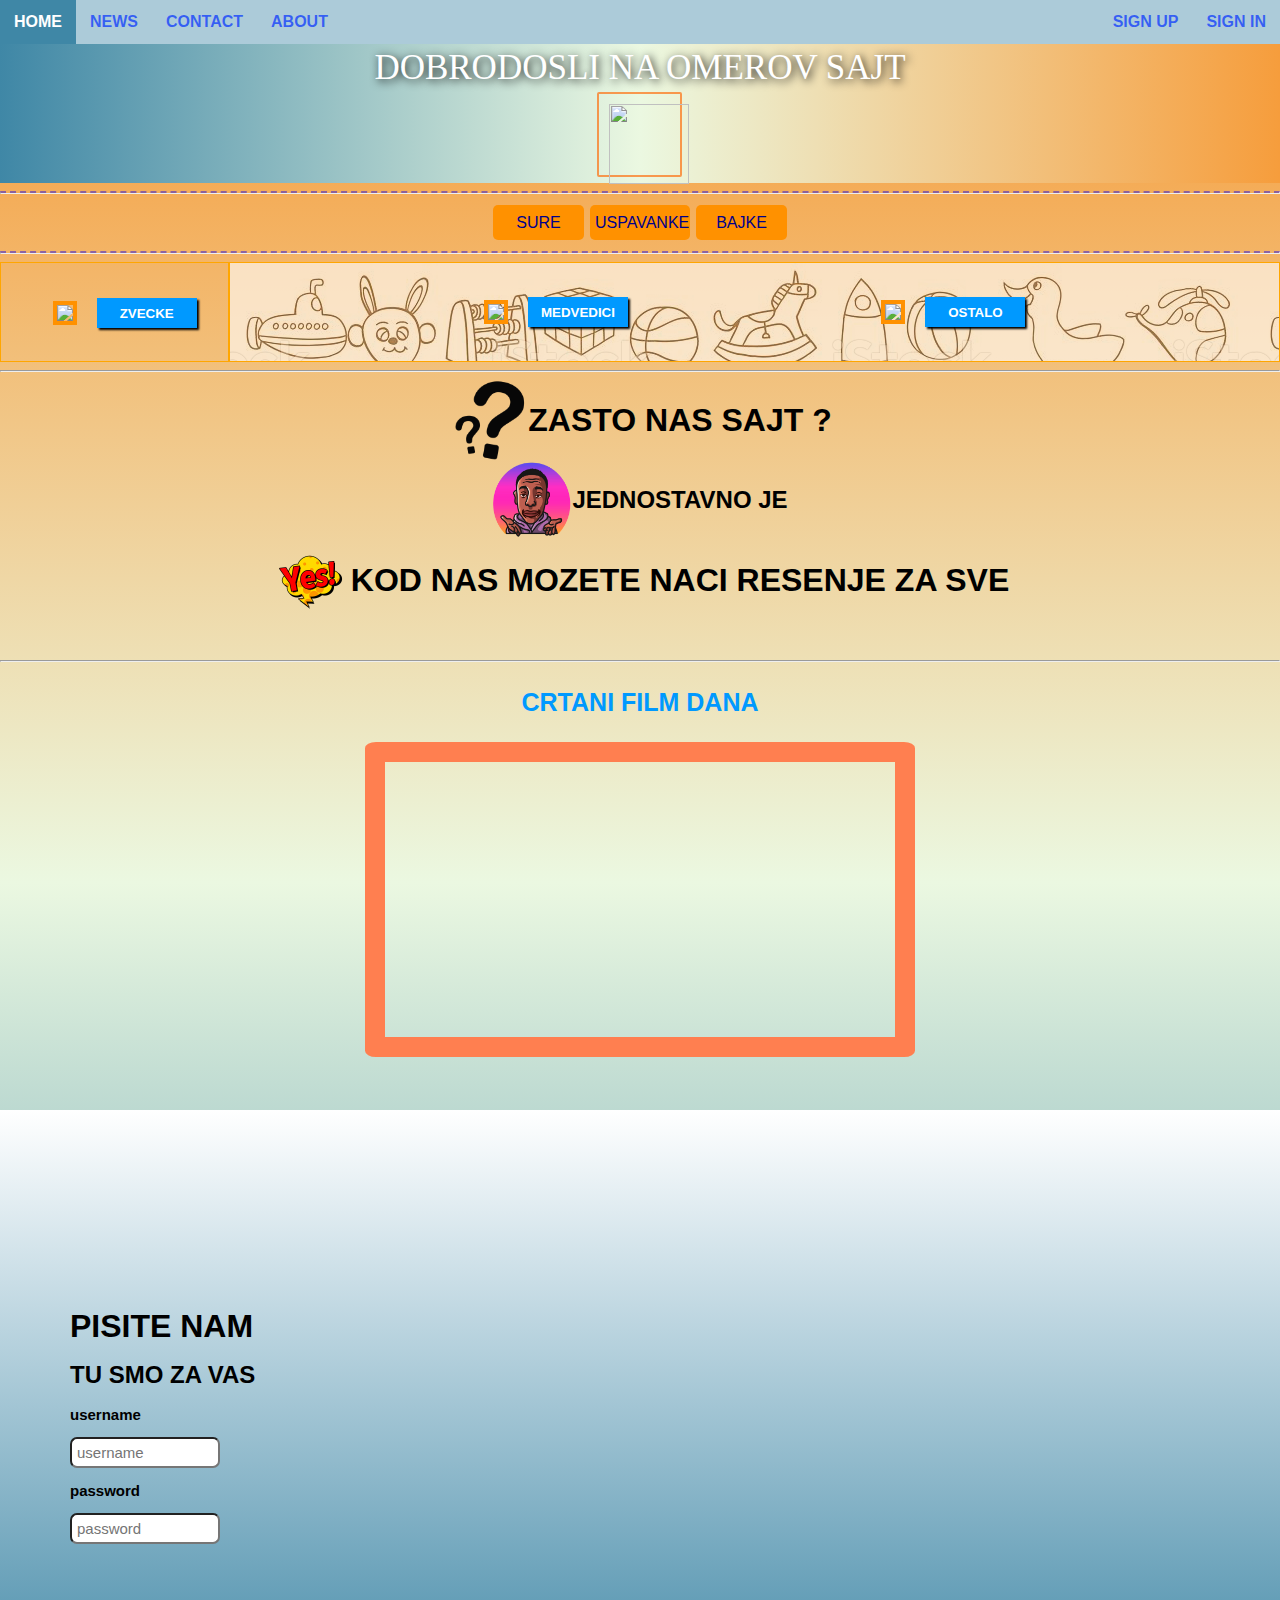
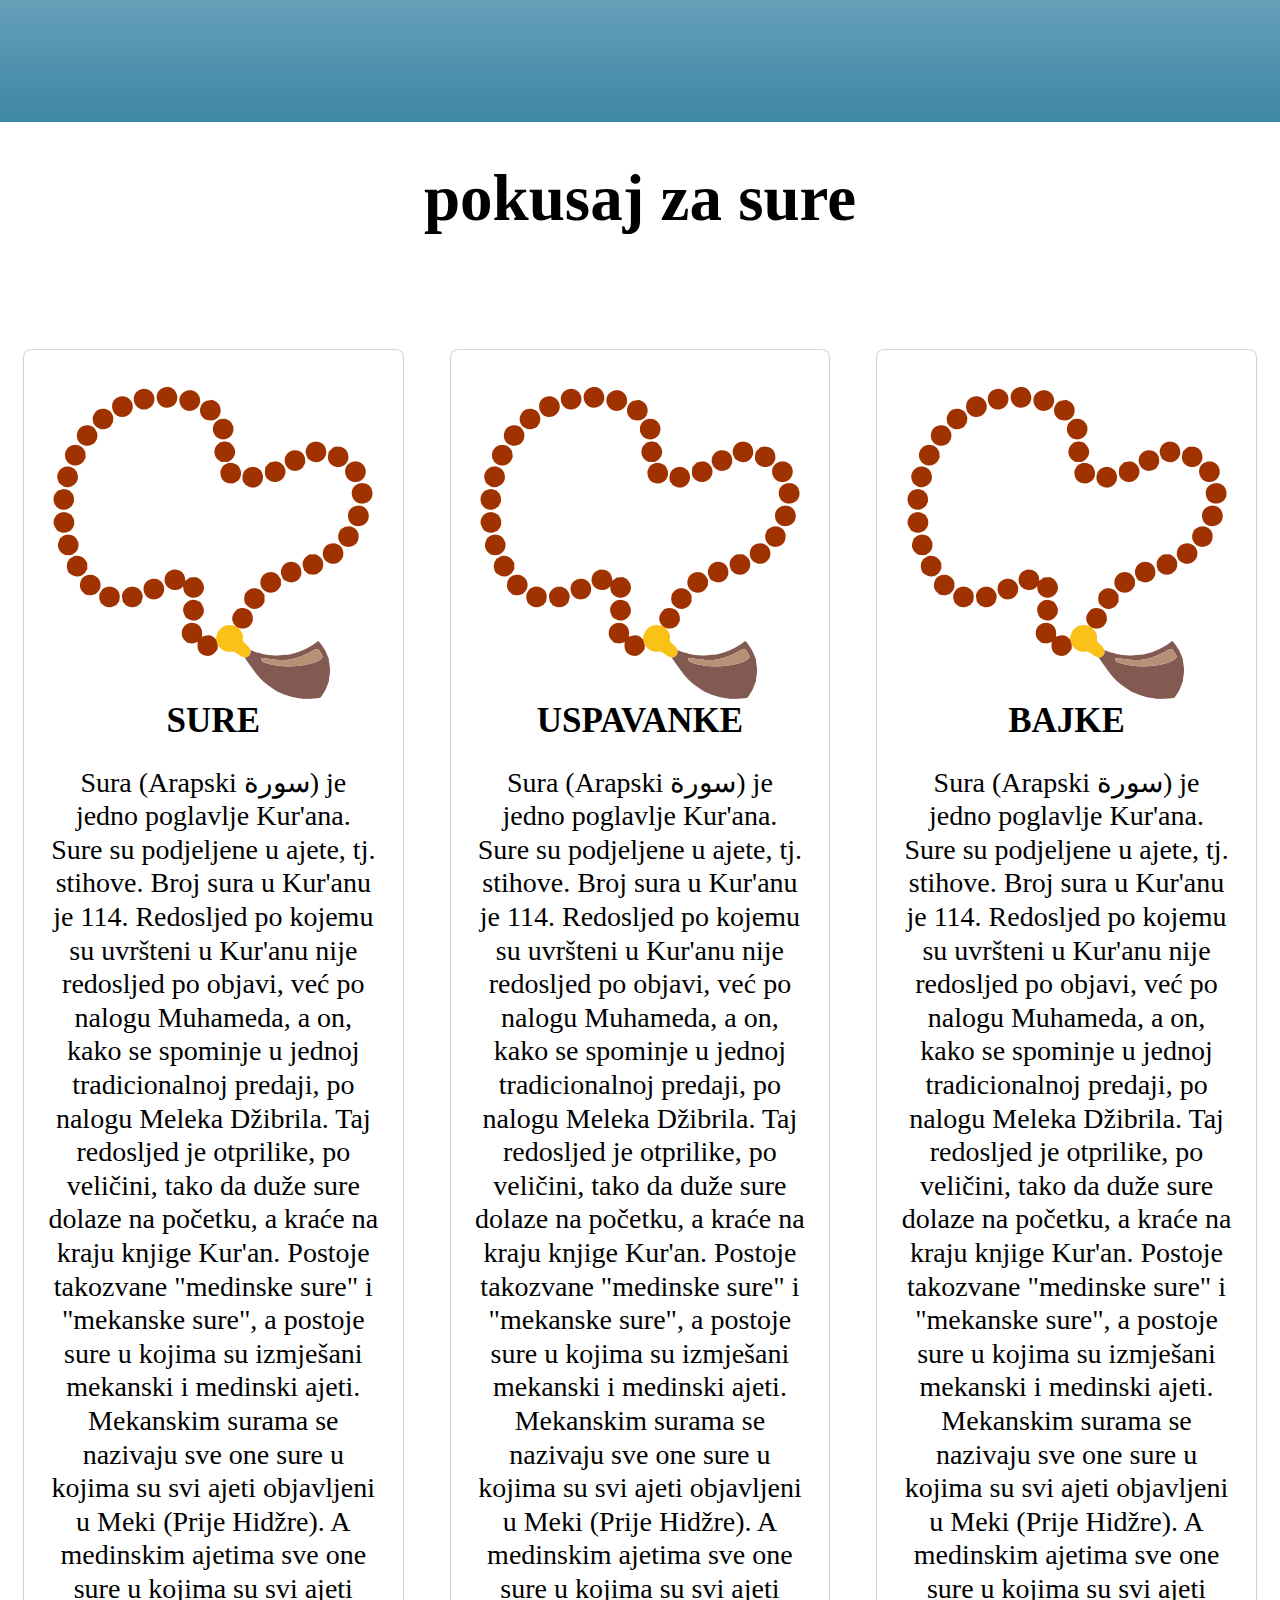
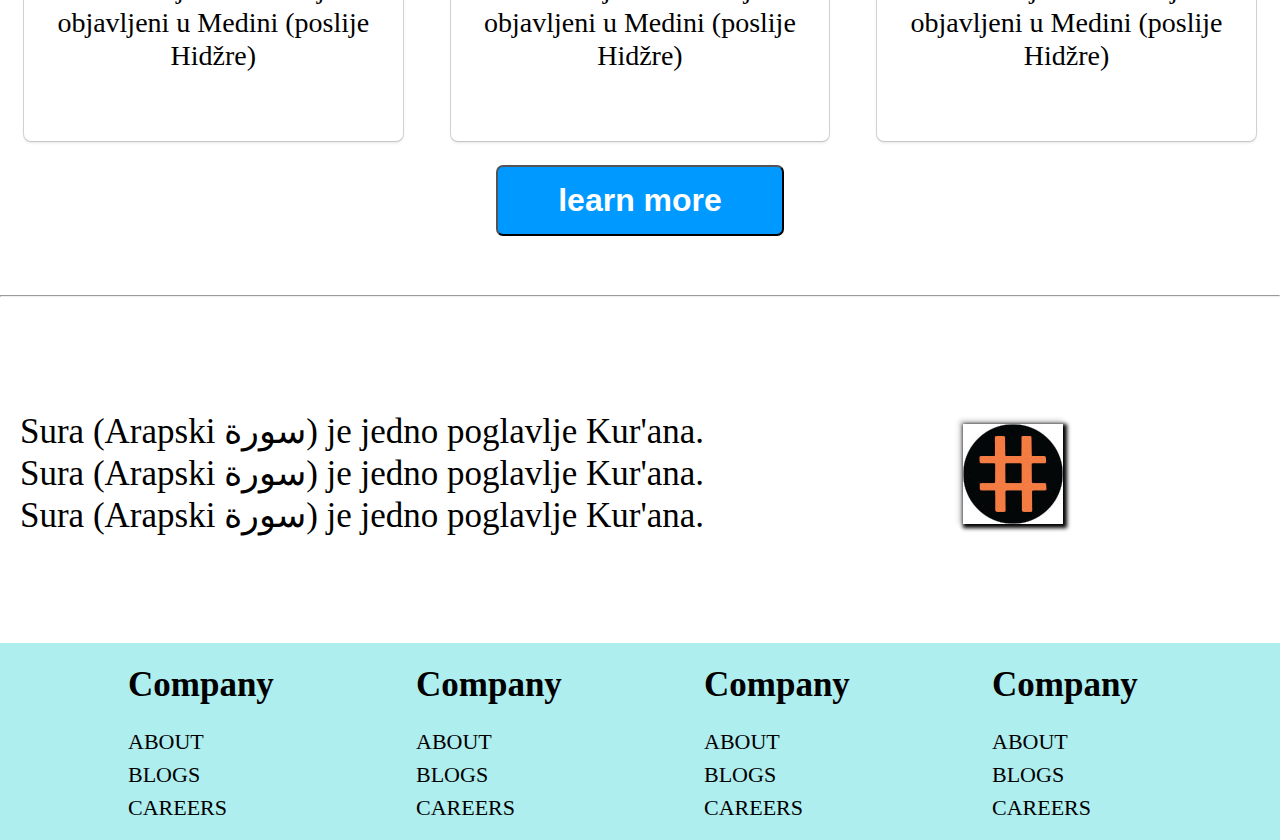
==== commit bfcf1c97: "omer" ====
--- a/index.html
+++ b/index.html
@@ -48,7 +48,7 @@
                     </div>
                     <tr>
                         <td>
-                            <div class="img"><img src="https://previews.123rf.com/images/yupiramos/yupiramos1804/yupiramos180403217/98633201-little-boy-baby-head-character-vector-illustration-design.jpg" height="80" width="80"></div>
+                            <div class="img0"><img src="https://previews.123rf.com/images/yupiramos/yupiramos1804/yupiramos180403217/98633201-little-boy-baby-head-character-vector-illustration-design.jpg" height="80" width="80"></div>
                     </tr>
                 </tr>
             </table>
@@ -196,6 +196,62 @@
             </div>
         </div>
     </div>
+    <!-- NOVOOOOO -->
+    <hr>
+    <div class="contcont">
+        <div class="row">
+            <div class="col-7">
+                <article>
+                    <p>Sura (Arapski سورة) je jedno poglavlje Kur'ana. Sura (Arapski سورة) je jedno poglavlje Kur'ana. Sura (Arapski سورة) je jedno poglavlje Kur'ana.
+                    </p>
+                </article>
+            </div>
+            <div class="col-5">
+                <div class="taraba">
+                    <img src="taraba.jpg">
+                </div>
+            </div>
+        </div>
+    </div>
+
+    <footer class="footsy">
+        <div class="row">
+            <div class="col-3 mobilestack">
+                <h1>Company</h1>
+                <ul>
+                    <li>ABOUT</li>
+                    <li>BLOGS</li>
+                    <li>CAREERS</li>
+                </ul>
+            </div>
+            <div class="col-3 mobilestack">
+                <h1>Company</h1>
+                <ul>
+                    <li>ABOUT</li>
+                    <li>BLOGS</li>
+                    <li>CAREERS</li>
+                </ul>
+            </div>
+            <div class="col-3 mobilestack">
+                <h1>Company</h1>
+                <ul>
+                    <li>ABOUT</li>
+                    <li>BLOGS</li>
+                    <li>CAREERS</li>
+                </ul>
+            </div>
+            <div class="col-3">
+                <h1>Company</h1>
+                <ul>
+                    <li>ABOUT</li>
+                    <li>BLOGS</li>
+                    <li>CAREERS</li>
+                </ul>
+            </div>
+        </div>
+    </footer>
+
+
 
 </body>
 
--- a/css1.css
+++ b/css1.css
@@ -152,10 +152,25 @@
         display: block;
         text-align: left;
     }
+    article p {
+        font-size: 25px;
+    }
+    .col-7,
     .col-6,
+    .col-5,
     .col-4 {
         width: 100%;
         margin: 0%;
+    }
+    div.mobilestack {
+        width: 50%;
+        display: block;
+    }
+    div.taraba {
+        margin: 20px;
+    }
+    div.taraba img {
+        width: 100%;
     }
     div.box1 {
         padding: 5px;
@@ -193,9 +208,8 @@
         font-size: 35px;
         font-family: Impact, Haettenschweiler, 'Arial Narrow Bold';
     }
-    .img {
-        image-rendering: optimizeSpeed;
-        border-radius: none;
+    .img0 {
+        text-align: center;
         width: 85px;
         height: 85px;
         border: 2px solid rgba(255, 102, 0, 0.651);
@@ -407,9 +421,8 @@
     font-family: Impact, Haettenschweiler, 'Arial Narrow Bold';
 }
 
-.img {
-    image-rendering: optimizeSpeed;
-    border-radius: none;
+.img0 {
+    text-align: center;
     width: 85px;
     height: 85px;
     border: 2px solid rgba(255, 102, 0, 0.651);
@@ -694,4 +707,45 @@
 button.learnmore {
     display: block;
     margin: auto;
+}
+
+article p {
+    font-size: 35px;
+    padding: 20px;
+}
+
+div.taraba img {
+    display: block;
+    margin: auto;
+    box-shadow: -2px/*horizontal*/
+    -2px/*vertical*/
+    5px/*blur*/
+    2px/*sprad*/
+    rgba(0/*shadow*/
+    , 0/*backgroundcol*/
+    , 0/*boxcolor*/
+    , .15/*opacity*/
+    ), 2px 2px 4px 2px rgba(0, 0, 0, 1);
+}
+
+footer.footsy {
+    background-color: paleturquoise;
+    padding-left: 10%;
+}
+
+footer.footsy h1 {
+    color: rgb(0, 0, 0);
+    font-size: 35px;
+}
+
+footer.footsy ul {
+    list-style: none;
+    text-align: left;
+    padding-left: 0;
+}
+
+footer.footsy ul li {
+    color: rgb(0, 0, 0);
+    font-size: 22px;
+    line-height: 1.5;
 }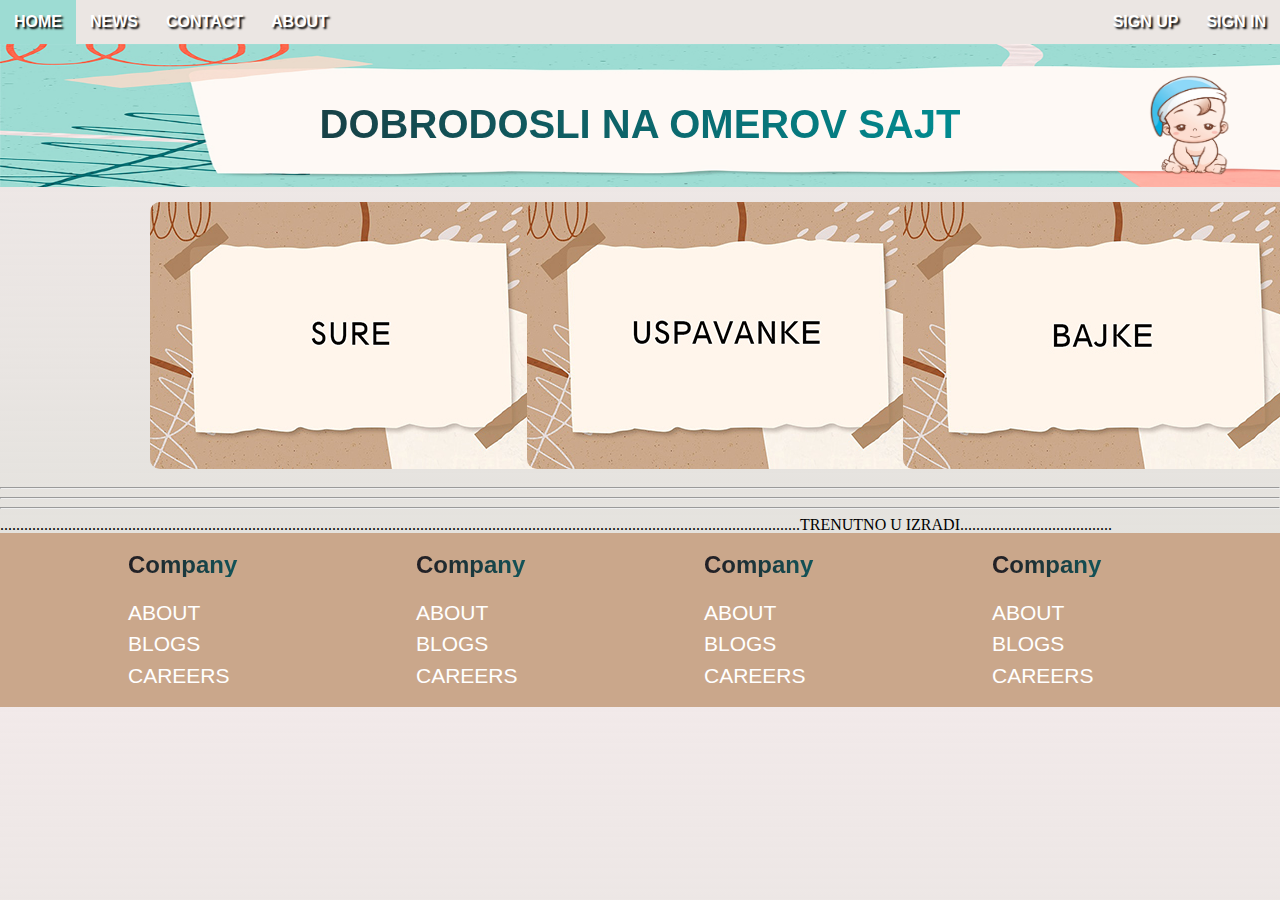
==== commit ff3c81a4: "omer2" ====
--- a/index.html
+++ b/index.html
@@ -35,189 +35,74 @@
             }
         }
     </script>
-    <div class="pozadinacela">
-        <div class="container">
-            <table cellspacing="5">
-                <tr>
-                    <div class="senka">
-                        <td>
-                            <div class="haa1">
-                                DOBRODOSLI NA OMEROV SAJT
-                            </div>
-                        </td>
-                    </div>
-                    <tr>
-                        <td>
-                            <div class="img0"><img src="https://previews.123rf.com/images/yupiramos/yupiramos1804/yupiramos180403217/98633201-little-boy-baby-head-character-vector-illustration-design.jpg" height="80" width="80"></div>
-                    </tr>
-                </tr>
-            </table>
-        </div>
-        <hr class="hr1">
-        <div class="header-cont">
-            <div></div>
-            <div class="linkovi">
-                <a class="prvo" href="https://www.youtube.com/watch?v=DIT6haWEbXA">SURE</a>
-                <a class="prvo" href="https://soundcloud.com/search?q=hairdryer%20sound&query_urn=soundcloud%3Asearch-autocomplete%3A34d2c57235c54fb9a3ca32890d04772a">USPAVANKE</a>
-                <a class="prvo" href="https://www.youtube.com/watch?v=MaixBCYDpwU">BAJKE</a>
+
+
+
+    <div class="kontejner">
+        <div class="odvoji">
+            <div class="pi">
+                <h1>DOBRODOSLI NA OMEROV SAJT</h1>
             </div>
-            <div></div>
-        </div>
-        <hr class="hr2">
-        <div class="cont2">
-            <div class="manji">
-                <div class="centar">
-                    <img class="icon" src="https://www.bebashop.rs/chest/pimg/1496834158-1.jpg">
-                    <button class="elem"><b>ZVECKE</b></button>
-                </div>
-            </div>
-            <div class="veci">
-                <div class="prviveci">
-                    <img src="https://img.goglasi.com/img/192751332" class="icon">
-                    <button class="elem"><b>MEDVEDICI</b></button>
-                </div>
-                <div class="prviveci"> <img class="icon" src="https://www.knjizare-vulkan.rs/files/watermark/files/thumbs/files/images/slike_proizvoda/thumbs_1200/thumbs_w/310718_1200_1200px_w.jpg">
-                    <button class="elem"><b>OSTALO</b></button>
-                </div>
+            <div class="beba">
+                <img src="bebabeba.png">
             </div>
         </div>
-        <hr>
-        <div class="sredina">
-            <div class="textislika">
-                <img class="dimenzija" src="upitnik.png" alt="upitnik">
-                <div class="odvoji1">
-                    <h1>ZASTO NAS SAJT ?</h1>
-                </div>
-            </div>
-            <div class="textislika">
-                <img class="dimenzija" src="png.png" alt="png">
-                <div class="odvoji">
-                    <h2>JEDNOSTAVNO JE</h2>
-                </div>
-            </div>
-            <div class="textislika">
-                <img class="dimenzija" src="jeste.png" alt="jeste">
-                <h1>KOD NAS MOZETE NACI RESENJE ZA SVE</h1>
-            </div>
-        </div>
-        <br> <br>
-        <hr>
-        <div class="veliki">
-            <p><b>CRTANI FILM DANA</b></p>
-            <div class="veliki1">
-                <iframe src="https://www.youtube.com/embed/XX0Akyla4bQ" title="YouTube video player" frameborder="0" allow="accelerometer; autoplay; clipboard-write; encrypted-media; gyroscope; picture-in-picture" allowfullscreen></iframe>
-            </div>
-        </div>
-        <div class="newcontainer" id="section-1-gradient">
-            <div class="row">
-                <div class="col-6">
-                    <div class="leftside-col">
-                        <h1 class="large">PISITE NAM</h1>
-                        <h2 class="large">TU SMO ZA VAS</h2>
-                    </div>
-                    <form>
-                        <div class="leftside-col">
-                            <h3>username</h3>
-                            <input class="inputbox" name="username" type="text" placeholder="username">
-                            <h3>password</h3>
-                            <input class="inputbox" name="password" type="text" placeholder="password">
-                        </div>
-                    </form>
-                </div>
-                <div class="col-6">
-                    <div class="rightside-col">
-                        <div class="videocontainer">
-                            <iframe width="560" height="315" src="https://www.youtube.com/embed/5kDHEnO4Px4" title="YouTube video player" frameborder="0" allow="accelerometer; autoplay; clipboard-write; 
-                           encrypted-media; gyroscope; picture-in-picture" allowfullscreen></iframe>
-                        </div>
-                    </div>
-                </div>
-            </div>
-        </div>
+
     </div>
 
-    <header>
-        <h1 class="section2">pokusaj za sure</h1>
-    </header>
     <div class="contcont">
         <div class="row">
             <div class="col-4">
-                <div class="box1">
 
-                    <div class="slikatespih">
-                        <img src="tespih.png.png">
+                <div class="zakolumne">
+                    <img src="zasure.jpg">
+                    <div class="centered">
+                        <div>
+                            <a class="dugme" href="https://www.youtube.com/watch?v=DIT6haWEbXA">SURE</a>
+                        </div>
                     </div>
-                    <label>
-                        SURE 
-                    </label>
-                    <p class="p">Sura (Arapski سورة) je jedno poglavlje Kur'ana. Sure su podjeljene u ajete, tj. stihove. Broj sura u Kur'anu je 114. Redosljed po kojemu su uvršteni u Kur'anu nije redosljed po objavi, već po nalogu Muhameda, a on, kako se spominje
-                        u jednoj tradicionalnoj predaji, po nalogu Meleka Džibrila. Taj redosljed je otprilike, po veličini, tako da duže sure dolaze na početku, a kraće na kraju knjige Kur'an. Postoje takozvane "medinske sure" i "mekanske sure", a postoje
-                        sure u kojima su izmješani mekanski i medinski ajeti. Mekanskim surama se nazivaju sve one sure u kojima su svi ajeti objavljeni u Meki (Prije Hidžre). A medinskim ajetima sve one sure u kojima su svi ajeti objavljeni u Medini
-                        (poslije Hidžre)</p>
+
                 </div>
 
             </div>
             <div class="col-4">
-                <div class="box1">
 
-                    <div class="slikatespih">
-                        <img src="tespih.png.png">
+                <div class="zakolumne">
+                    <img src="zauspavanke.jpg">
+                    <div class="centered">
+                        <div>
+                            <a class="dugme" href="https://soundcloud.com/search?q=hairdryer%20sound&query_urn=soundcloud%3Asearch-autocomplete%3A34d2c57235c54fb9a3ca32890d04772a">USPAVANKE</a>
+                        </div>
                     </div>
-                    <label>
-                        USPAVANKE
-                    </label>
-                    <p class="p">Sura (Arapski سورة) je jedno poglavlje Kur'ana. Sure su podjeljene u ajete, tj. stihove. Broj sura u Kur'anu je 114. Redosljed po kojemu su uvršteni u Kur'anu nije redosljed po objavi, već po nalogu Muhameda, a on, kako se spominje
-                        u jednoj tradicionalnoj predaji, po nalogu Meleka Džibrila. Taj redosljed je otprilike, po veličini, tako da duže sure dolaze na početku, a kraće na kraju knjige Kur'an. Postoje takozvane "medinske sure" i "mekanske sure", a postoje
-                        sure u kojima su izmješani mekanski i medinski ajeti. Mekanskim surama se nazivaju sve one sure u kojima su svi ajeti objavljeni u Meki (Prije Hidžre). A medinskim ajetima sve one sure u kojima su svi ajeti objavljeni u Medini
-                        (poslije Hidžre)</p>
                 </div>
 
             </div>
             <div class="col-4">
-                <div class="box1">
 
-                    <div class="slikatespih">
-                        <img src="tespih.png.png">
+                <div class="zakolumne">
+                    <img src="zabajke.jpg">
+                    <div class="centered">
+                        <div>
+                            <a class="dugme" href="https://www.youtube.com/watch?v=MaixBCYDpwU">BAJKE</a>
+                        </div>
                     </div>
-                    <label>
-                        BAJKE
-                    </label>
-                    <p class="p">Sura (Arapski سورة) je jedno poglavlje Kur'ana. Sure su podjeljene u ajete, tj. stihove. Broj sura u Kur'anu je 114. Redosljed po kojemu su uvršteni u Kur'anu nije redosljed po objavi, već po nalogu Muhameda, a on, kako se spominje
-                        u jednoj tradicionalnoj predaji, po nalogu Meleka Džibrila. Taj redosljed je otprilike, po veličini, tako da duže sure dolaze na početku, a kraće na kraju knjige Kur'an. Postoje takozvane "medinske sure" i "mekanske sure", a postoje
-                        sure u kojima su izmješani mekanski i medinski ajeti. Mekanskim surama se nazivaju sve one sure u kojima su svi ajeti objavljeni u Meki (Prije Hidžre). A medinskim ajetima sve one sure u kojima su svi ajeti objavljeni u Medini
-                        (poslije Hidžre)</p>
                 </div>
 
             </div>
         </div>
-        <div class="row">
-            <div class="col-12">
-                <button class="learnmore">learn more</button>
-            </div>
-        </div>
     </div>
-    <!-- NOVOOOOO -->
     <hr>
-    <div class="contcont">
-        <div class="row">
-            <div class="col-7">
-                <article>
-                    <p>Sura (Arapski سورة) je jedno poglavlje Kur'ana. Sura (Arapski سورة) je jedno poglavlje Kur'ana. Sura (Arapski سورة) je jedno poglavlje Kur'ana.
-                    </p>
-                </article>
-            </div>
-            <div class="col-5">
-                <div class="taraba">
-                    <img src="taraba.jpg">
-                </div>
-            </div>
-        </div>
-    </div>
+    <hr>
+    <hr> ........................................................................................................................................................................................................TRENUTNO U IZRADI......................................
+
+
+
+
 
     <footer class="footsy">
         <div class="row">
             <div class="col-3 mobilestack">
-                <h1>Company</h1>
+                <h2>Company</h2>
                 <ul>
                     <li>ABOUT</li>
                     <li>BLOGS</li>
@@ -225,7 +110,7 @@
                 </ul>
             </div>
             <div class="col-3 mobilestack">
-                <h1>Company</h1>
+                <h2>Company</h2>
                 <ul>
                     <li>ABOUT</li>
                     <li>BLOGS</li>
@@ -233,7 +118,7 @@
                 </ul>
             </div>
             <div class="col-3 mobilestack">
-                <h1>Company</h1>
+                <h2>Company</h2>
                 <ul>
                     <li>ABOUT</li>
                     <li>BLOGS</li>
@@ -241,7 +126,7 @@
                 </ul>
             </div>
             <div class="col-3">
-                <h1>Company</h1>
+                <h2>Company</h2>
                 <ul>
                     <li>ABOUT</li>
                     <li>BLOGS</li>
--- a/css1.css
+++ b/css1.css
@@ -1,3 +1,141 @@
+/* NOOOOOOOOOOVOOOOOOO */
+
+body {
+    background-image: linear-gradient(rgba(226, 208, 208, 0.459), rgba(95, 95, 64, 0.192));
+}
+
+h1 {
+    margin: 0;
+    top: 60px;
+    position: relative;
+    font-size: 40px;
+    font-family: Verdana, Geneva, Tahoma, sans-serif;
+    font-weight: 800;
+    background-image: -webkit-gradient( linear, left top, right top, color-stop(0.03, rgb(34, 32, 37)), color-stop(0.76, rgb(0, 141, 146)));
+    -webkit-background-clip: text;
+    -webkit-text-fill-color: transparent;
+}
+
+div.beba img {
+    position: relative;
+    bottom: 9px;
+    left: 550px;
+    height: 100px;
+    width: 90px;
+}
+
+div.kontejner {
+    text-align: center;
+    background-image: url("art.jpg");
+    background-size: 1900px 150px;
+    repeat: no-repeat;
+}
+
+
+/* ispoddddddd */
+
+.row {
+    width: 100%;
+    display: flex;
+    flex-wrap: wrap;
+    align-items: center;
+}
+
+.row::after {
+    display: table;
+    clear: both;
+    content: "";
+}
+
+div.contcont {
+    margin-left: 150px;
+    margin-top: 15px;
+    margin-bottom: 15px;
+}
+
+.zakolumne {
+    position: relative;
+    text-align: center;
+    color: #9c5129;
+    size: 500px;
+}
+
+img {
+    border-radius: 10px;
+}
+
+.centered {
+    width: 100%;
+    height: 100%;
+    background: rgba(0, 0, 0, 0.6);
+    text-decoration: rgb(255, 145, 0);
+    position: absolute;
+    display: flex;
+    flex-direction: column;
+    align-items: center;
+    justify-content: center;
+    opacity: 0;
+    top: 0;
+    left: 0;
+    border-radius: 10px;
+}
+
+.centered:hover {
+    opacity: 1;
+    width: 400px;
+    height: 267px;
+    margin-left: 96px;
+}
+
+.centered p {
+    font-size: 35px;
+    font-family: Impact, Haettenschweiler, 'Arial Narrow Bold', sans-serif;
+    margin: 0%;
+}
+
+.dugme {
+    font-size: 32px;
+    background-color: #ffff;
+    padding: 15px 50px;
+    border-radius: 9px;
+    color: rgb(24 119 118);
+    box-shadow: 10px 9px 100px 5px rgba(210, 214, 160, 1);
+    font-size: 35px;
+    font-family: Impact, Haettenschweiler, 'Arial Narrow Bold', sans-serif;
+    text-decoration: none;
+}
+
+footer.footsy {
+    background-color: #caa78b;
+    padding-left: 10%;
+}
+
+footer.footsy h1 {
+    color: #ac8989;
+    font-size: 35px;
+}
+
+footer.footsy ul {
+    list-style: none;
+    text-align: left;
+    padding-left: 0;
+}
+
+footer.footsy ul li {
+    color: #ffffff;
+    font-size: 21px;
+    font-family: Verdana, Geneva, Tahoma, sans-serif;
+    line-height: 1.5;
+}
+
+h2 {
+    font-family: Verdana, Geneva, Tahoma, sans-serif;
+    background-image: -webkit-gradient( linear, left top, right top, color-stop(0.03, rgb(34, 32, 37)), color-stop(0.76, rgb(0, 141, 146)));
+    -webkit-background-clip: text;
+    -webkit-text-fill-color: transparent;
+}
+
+
 /*########## DEFAULTS######*/
 
 nav,
@@ -24,57 +162,8 @@
     margin: 0;
 }
 
-.col-1 {
-    width: 8, 33%
-}
-
-;
-.col-2 {
-    width: 16, 66%;
-}
-
-.col-3 {
-    width: 25%;
-}
-
-.col-4 {
-    width: 33.33%;
-}
-
-.col-5 {
-    width: 41.66%;
-}
-
-.col-6 {
-    width: 50%;
-}
-
-.col-7 {
-    width: 58.33%;
-}
-
-.col-8 {
-    width: 66.66%;
-}
-
-.col-9 {
-    width: 75%;
-}
-
-.col-10 {
-    width: 83, 33%;
-}
-
-.col-11 {
-    width: 91.66%;
-}
-
-.col-12 {
-    width: 100%;
-}
-
 nav ul {
-    background: #3f87a66e;
+    background: #ebe6e3;
     overflow: hidden;
     margin: 0;
     padding: 0;
@@ -90,7 +179,8 @@
 }
 
 ul.topnav li a {
-    color: #002fffb0;
+    color: #ffffff;
+    text-shadow: 2px 2px 2px black;
     text-decoration: none;
     font-family: Verdana, Geneva, Tahoma, sans-serif;
     display: block;
@@ -101,16 +191,65 @@
     text-transform: uppercase;
 }
 
+.col-1 {
+    width: 8, 33%
+}
+
+;
+.col-2 {
+    width: 16, 66%;
+}
+
+.col-3 {
+    width: 25%;
+}
+
+.col-4 {
+    width: 33.33%;
+}
+
+.col-5 {
+    width: 41.66%;
+}
+
+.col-6 {
+    width: 50%;
+}
+
+.col-7 {
+    width: 58.33%;
+}
+
+.col-8 {
+    width: 66.66%;
+}
+
+.col-9 {
+    width: 75%;
+}
+
+.col-10 {
+    width: 83, 33%;
+}
+
+.col-11 {
+    width: 91.66%;
+}
+
+.col-12 {
+    width: 100%;
+}
+
 
 /*################ HAMBURGER ############*/
 
 ul.topnav li a:hover {
-    background-color: #3f87a6;
+    background-color: #9ddcd3;
     color: #fff;
 }
 
 ul.topnav li a:hover {
-    background: color #0080ff;
+    background: color #9ddcd3;
     color: #fff;
 }
 
@@ -155,6 +294,32 @@
     article p {
         font-size: 25px;
     }
+    div.kontejner {
+        text-align: center;
+        background-image: url("art.jpg");
+        background-size: 100% 100%;
+        repeat: no-repeat;
+    }
+    .row {
+        height: 100%;
+        width: 100%;
+        align-items: center;
+        margin: auto;
+        justify-content: center;
+    }
+    .centered:hover {
+        opacity: 1;
+        width: 100%;
+        margin: auto;
+        justify-content: center;
+        align-items: center;
+    }
+    div.contcont {
+        width: 100%;
+        margin: auto;
+        justify-content: center;
+        align-items: center;
+    }
     .col-7,
     .col-6,
     .col-5,
@@ -196,7 +361,6 @@
         background: linear-gradient(1turn, #3f87a6, #ebf8e1, #f69d3c);
     }
     .container {
-        background: linear-gradient(0.25turn, #3f87a6, #ebf8e1, #f69d3c);
         text-align: center;
         display: flex;
         align-items: center;
@@ -400,352 +564,4 @@
     div.rightside-col {
         margin: 15%;
     }
-}
-
-.pozadinacela {
-    background: linear-gradient(1turn, #3f87a6, #ebf8e1, #f69d3c);
-}
-
-.container {
-    background: linear-gradient(0.25turn, #3f87a6, #ebf8e1, #f69d3c);
-    text-align: center;
-    display: flex;
-    align-items: center;
-    justify-content: center;
-}
-
-.haa1 {
-    color: rgb(255, 255, 255);
-    text-shadow: 2px 2px 10px #000000;
-    font-size: 35px;
-    font-family: Impact, Haettenschweiler, 'Arial Narrow Bold';
-}
-
-.img0 {
-    text-align: center;
-    width: 85px;
-    height: 85px;
-    border: 2px solid rgba(255, 102, 0, 0.651);
-    padding: 10px;
-    margin: auto;
-    border-radius: 2px;
-}
-
-.header-cont {
-    display: flex;
-    align-content: center;
-    justify-content: center;
-}
-
-.linkovi {
-    display: flex;
-    align-content: center;
-    justify-content: center;
-}
-
-.linkovi a {
-    width: 100px;
-    line-height: 25px;
-    text-align: center;
-    display: block;
-}
-
-#mine {
-    width: 200px;
-}
-
-.prvo {
-    color: darkblue;
-    background-color: rgb(255, 145, 0);
-    ;
-    border: none;
-    border-radius: 5px;
-    padding: 5px;
-    font-family: Verdana, Geneva, Tahoma, sans-serif;
-    ;
-    text-decoration: none;
-    margin: 1%;
-}
-
-.hr1 {
-    border-top: 2px dashed rgba(25, 10, 233, 0.479);
-}
-
-.hr2 {
-    border-top: 2px dashed #190ae97a;
-}
-
-.cont2 {
-    display: flex;
-    align-content: center;
-    justify-content: center;
-    height: 100px;
-}
-
-.manji {
-    flex-grow: 1;
-    align-content: center;
-    border: 1px solid rgb(255, 166, 0);
-    height: 100px;
-}
-
-.centar button {
-    margin-left: 20px;
-}
-
-.veci {
-    background-image: url("pozadinagore.png.jpg");
-    border: 1px solid rgb(255, 166, 0);
-    display: flex;
-    align-items: center;
-    justify-content: space-evenly;
-    height: 100px;
-    flex-grow: 12;
-}
-
-.icon {
-    width: auto;
-    height: auto;
-    max-height: 80px;
-    max-width: 80px;
-    border: 4px solid rgb(255, 145, 0);
-}
-
-.elem {
-    color: rgb(255, 255, 255);
-    text-decoration: rgb(255, 255, 255);
-    height: 30px;
-    width: 100px;
-    margin-left: 20px;
-    background-color: rgb(0, 153, 255);
-    border: none;
-    box-shadow: 2px 2px 2px rgb(0, 0, 0);
-    cursor: pointer;
-}
-
-.centar {
-    display: flex;
-    align-items: center;
-    justify-content: center;
-    height: 100px;
-    flex-grow: 12;
-    margin-left: 20px;
-}
-
-.prviveci {
-    display: flex;
-    align-items: center;
-    justify-content: center;
-}
-
-.sredina {
-    text-align: center;
-}
-
-.textislika {
-    font-family: -apple-system, BlinkMacSystemFont, 'Segoe UI', Roboto, Oxygen, Ubuntu, Cantarell, 'Open Sans', 'Helvetica Neue', sans-serif;
-    display: flex;
-    align-items: center;
-    justify-content: center;
-}
-
-.dimenzija {
-    height: 80px;
-    width: 80px;
-}
-
-.odvoji1 {
-    padding: right 100px;
-}
-
-.veliki {
-    display: block;
-    align-items: center;
-    justify-content: center;
-    text-align: center;
-    margin-bottom: 50px;
-}
-
-.veliki1 iframe {
-    border-radius: 2%;
-    border: solid coral 20px;
-    padding: 1%;
-}
-
-.veliki p {
-    font-family: -apple-system, BlinkMacSystemFont, 'Segoe UI', Roboto, Oxygen, Ubuntu, Cantarell, 'Open Sans', 'Helvetica Neue', sans-serif;
-    color: rgb(0, 153, 255);
-    font-size: 25px;
-}
-
-.emin {
-    display: block;
-    align-items: center;
-    justify-content: center;
-    text-align: center;
-}
-
-
-/*         dole NEW CONTAINER     */
-
-.newcontainer {
-    width: 100%;
-    margin: auto;
-    padding-top: 4%;
-    padding-bottom: 4%;
-}
-
-#section-1-gradient {
-    background: linear-gradient(#ffffff, #3f87a6);
-}
-
-.row {
-    width: 100%;
-    display: flex;
-    flex-wrap: wrap;
-    align-items: center;
-}
-
-.row::after {
-    display: table;
-    clear: both;
-    content: "";
-}
-
-
-/*########## H1 ANALNALIZA #######*/
-
-h1.h2large {
-    color: #fff;
-    font-family: Verdana, Geneva, Tahoma, sans-serif;
-    font-size: 35px;
-    margin: 0;
-    line-height: 70px;
-}
-
-input[type="text"] {
-    font-size: 15px;
-    width: 150px;
-    min-width: 100px;
-    padding: 5px;
-    border-radius: 7px;
-}
-
-h1.large {
-    font-family: Verdana, Geneva, Tahoma, sans-serif;
-}
-
-h2.large {
-    font-family: Verdana, Geneva, Tahoma, sans-serif;
-}
-
-form h3 {
-    font-family: Verdana, Geneva, Tahoma, sans-serif;
-    font-size: 15px;
-    color: rgb(0, 0, 0);
-}
-
-div.leftside-col {
-    margin-left: 70px;
-}
-
-div.rightside-col {
-    margin: 15%;
-}
-
-.contcont {
-    width: 100%;
-    margin: auto;
-    padding-top: 4%;
-    padding-bottom: 4%;
-}
-
-h1.section2 {
-    font-size: 65px;
-    text-align: center;
-}
-
-div.box1 {
-    text-align: center;
-    margin: 24px;
-    padding: 36px 24px 40px 24px;
-    border-radius: 7px;
-    background-color: rgb(255, 255, 255);
-    box-shadow: 0 0 0 1px rgba(0, 0, 0, 0.15), 0 2px 3px 0 rgba(0, 0, 0, .1);
-}
-
-div.slikatespih {
-    width: 100%;
-}
-
-label {
-    font-size: 35px;
-    font-weight: 600;
-}
-
-p {
-    font-size: 28px;
-    line-height: 1.2;
-}
-
-* {
-    box-sizing: border-box;
-}
-
-.learnmore {
-    font-size: 32px;
-    font-weight: 700;
-    color: rgb(255, 255, 255);
-    background-color: rgb(0, 153, 255);
-    padding: 15px 60px;
-    display: block;
-    text-align: center;
-    margin: 5px;
-    border-radius: 7px;
-}
-
-button.learnmore {
-    display: block;
-    margin: auto;
-}
-
-article p {
-    font-size: 35px;
-    padding: 20px;
-}
-
-div.taraba img {
-    display: block;
-    margin: auto;
-    box-shadow: -2px/*horizontal*/
-    -2px/*vertical*/
-    5px/*blur*/
-    2px/*sprad*/
-    rgba(0/*shadow*/
-    , 0/*backgroundcol*/
-    , 0/*boxcolor*/
-    , .15/*opacity*/
-    ), 2px 2px 4px 2px rgba(0, 0, 0, 1);
-}
-
-footer.footsy {
-    background-color: paleturquoise;
-    padding-left: 10%;
-}
-
-footer.footsy h1 {
-    color: rgb(0, 0, 0);
-    font-size: 35px;
-}
-
-footer.footsy ul {
-    list-style: none;
-    text-align: left;
-    padding-left: 0;
-}
-
-footer.footsy ul li {
-    color: rgb(0, 0, 0);
-    font-size: 22px;
-    line-height: 1.5;
 }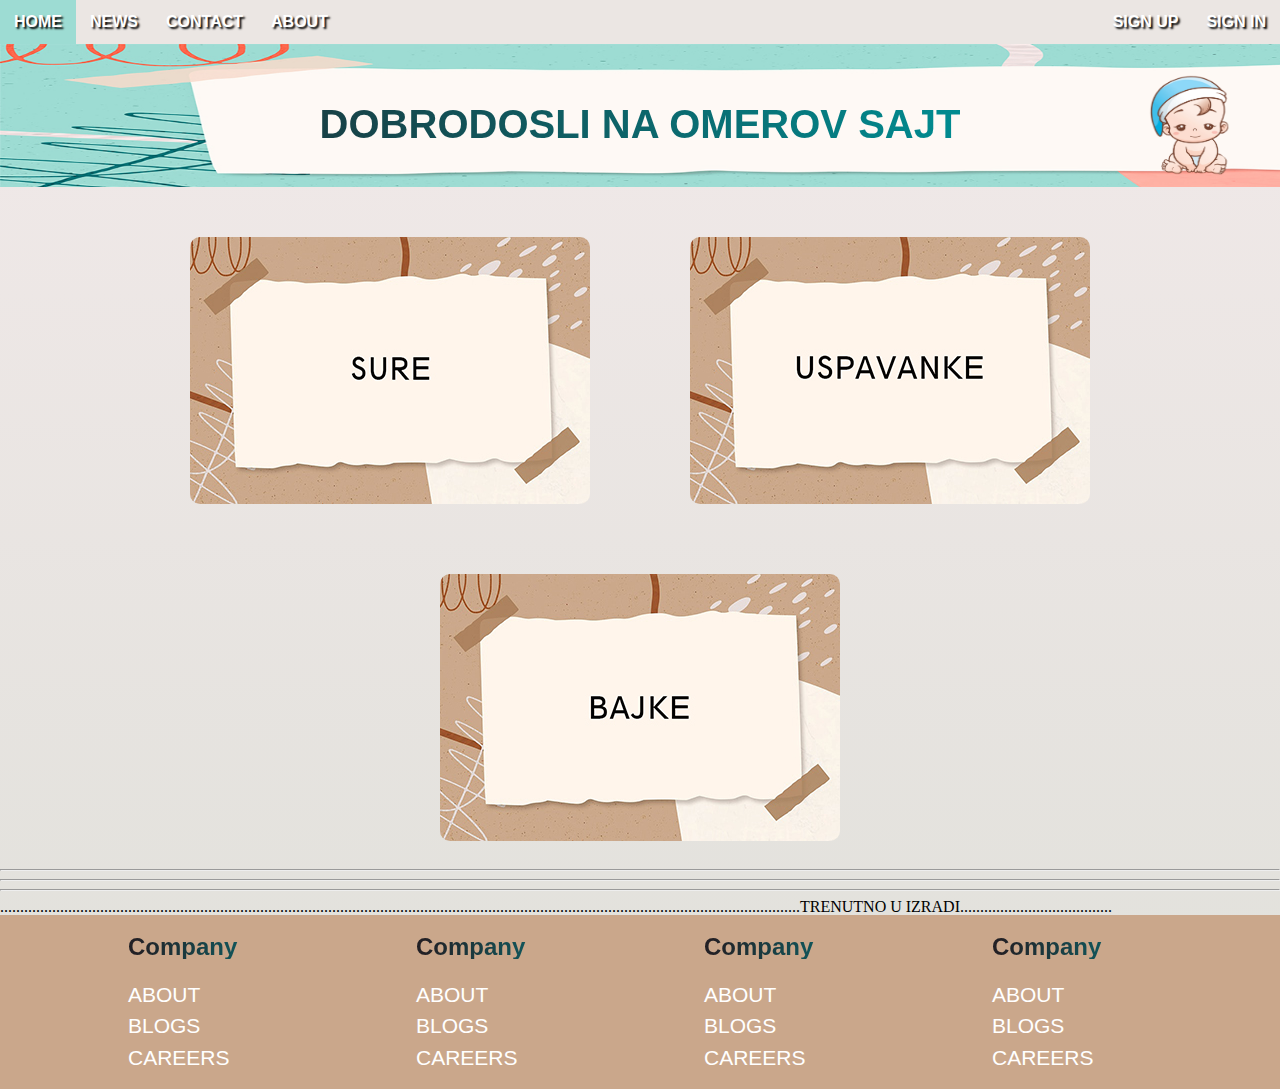
==== commit 8136e5d4: "nesto" ====
--- a/index.html
+++ b/index.html
@@ -38,7 +38,7 @@
 
 
 
-    <div class="kontejner">
+    <div class="kontkont1">
         <div class="odvoji">
             <div class="pi">
                 <h1>DOBRODOSLI NA OMEROV SAJT</h1>
@@ -50,47 +50,27 @@
 
     </div>
 
-    <div class="contcont">
-        <div class="row">
-            <div class="col-4">
-
-                <div class="zakolumne">
-                    <img src="zasure.jpg">
-                    <div class="centered">
-                        <div>
-                            <a class="dugme" href="https://www.youtube.com/watch?v=DIT6haWEbXA">SURE</a>
-                        </div>
-                    </div>
-
-                </div>
-
+    <div class="row" id="rowOverlay">
+        <div class="kontejner">
+            <img src="zasure.jpg" alt="slika" class="image_img">
+            <div class="imageOverlay imagOvarlay--blur">
+                <div><button class="dugme" type="text">SURE</button></div>
             </div>
-            <div class="col-4">
-
-                <div class="zakolumne">
-                    <img src="zauspavanke.jpg">
-                    <div class="centered">
-                        <div>
-                            <a class="dugme" href="https://soundcloud.com/search?q=hairdryer%20sound&query_urn=soundcloud%3Asearch-autocomplete%3A34d2c57235c54fb9a3ca32890d04772a">USPAVANKE</a>
-                        </div>
-                    </div>
-                </div>
-
+        </div>
+        <div class="kontejner">
+            <img src="zauspavanke.jpg" alt="slika" class="image_img">
+            <div class="imageOverlay imagOvarlay--blur">
+                <div><button class="dugme" type="text">USPAVANKE</button></div>
             </div>
-            <div class="col-4">
-
-                <div class="zakolumne">
-                    <img src="zabajke.jpg">
-                    <div class="centered">
-                        <div>
-                            <a class="dugme" href="https://www.youtube.com/watch?v=MaixBCYDpwU">BAJKE</a>
-                        </div>
-                    </div>
-                </div>
-
+        </div>
+        <div class="kontejner">
+            <img src="zabajke.jpg" alt="slika" class="image_img">
+            <div class="imageOverlay imagOvarlay--blur">
+                <div><button class="dugme" type="text">BAJKE</button></div>
             </div>
         </div>
     </div>
+
     <hr>
     <hr>
     <hr> ........................................................................................................................................................................................................TRENUTNO U IZRADI......................................
--- a/css1.css
+++ b/css1.css
@@ -24,7 +24,7 @@
     width: 90px;
 }
 
-div.kontejner {
+div.kontkont1 {
     text-align: center;
     background-image: url("art.jpg");
     background-size: 1900px 150px;
@@ -41,56 +41,63 @@
     align-items: center;
 }
 
+#rowOverlay {
+    align-items: center;
+    justify-content: center;
+}
+
 .row::after {
     display: table;
     clear: both;
     content: "";
 }
 
-div.contcont {
-    margin-left: 150px;
-    margin-top: 15px;
-    margin-bottom: 15px;
-}
-
-.zakolumne {
+.kontejner {
+    border-radius: 10px;
     position: relative;
-    text-align: center;
-    color: #9c5129;
-    size: 500px;
-}
-
-img {
+    width: 400px;
+    display: flex;
+    margin: 50px;
+    margin-bottom: 20px;
+}
+
+.image_img {
     border-radius: 10px;
-}
-
-.centered {
+    display: block;
+    width: 100%;
+}
+
+.imageOverlay {
+    border-radius: 10px;
+    position: absolute;
+    top: 0;
+    left: 0;
     width: 100%;
     height: 100%;
     background: rgba(0, 0, 0, 0.6);
-    text-decoration: rgb(255, 145, 0);
-    position: absolute;
     display: flex;
     flex-direction: column;
     align-items: center;
     justify-content: center;
     opacity: 0;
-    top: 0;
-    left: 0;
-    border-radius: 10px;
-}
-
-.centered:hover {
+    transition: 0.1s;
+}
+
+.imageOverlay>* {
+    transform: 20px;
+    transition: 0.25s;
+}
+
+.imagOvarlay--blur {
+    backdrop-filter: blur(1px);
+}
+
+.imageOverlay:hover {
     opacity: 1;
-    width: 400px;
-    height: 267px;
-    margin-left: 96px;
-}
-
-.centered p {
-    font-size: 35px;
-    font-family: Impact, Haettenschweiler, 'Arial Narrow Bold', sans-serif;
-    margin: 0%;
+}
+
+.imageOverlay:hover>* {
+    transform: translateY(0px);
 }
 
 .dugme {
@@ -294,7 +301,7 @@
     article p {
         font-size: 25px;
     }
-    div.kontejner {
+    div.kontkont1 {
         text-align: center;
         background-image: url("art.jpg");
         background-size: 100% 100%;
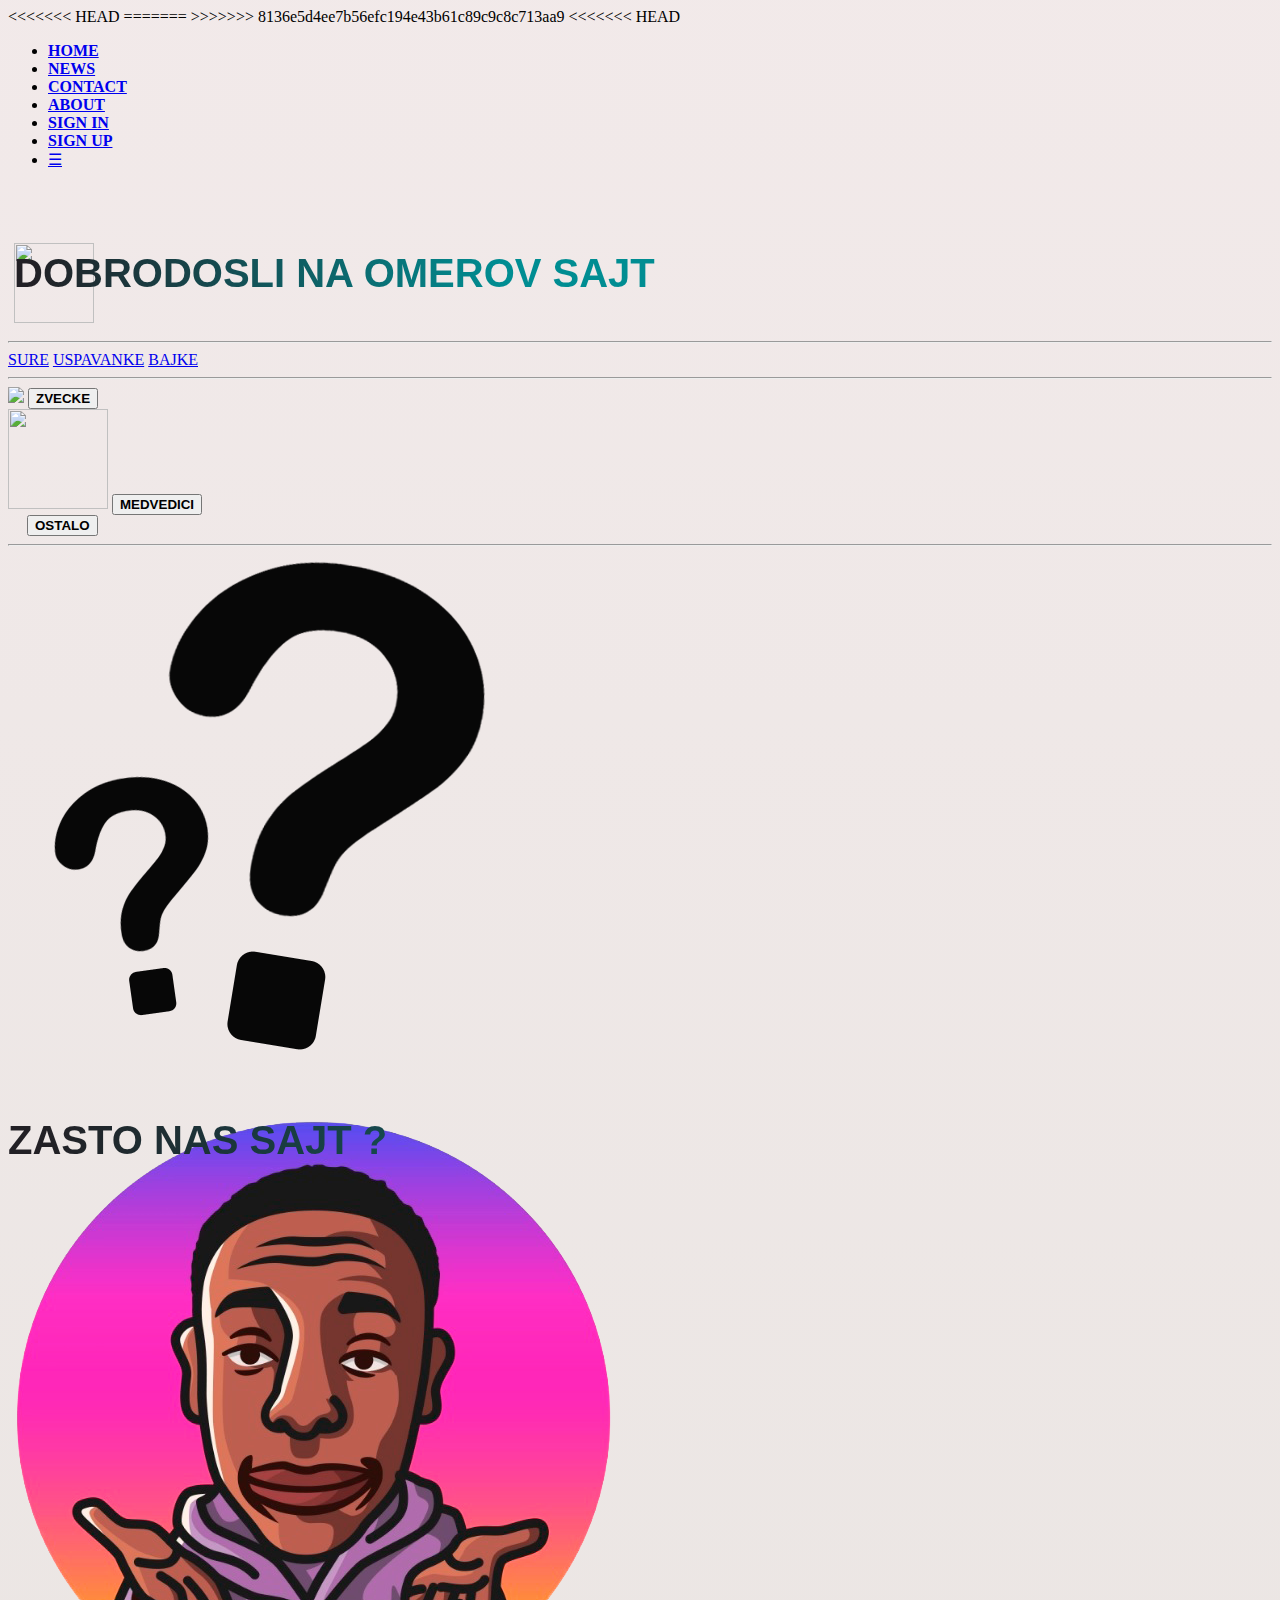
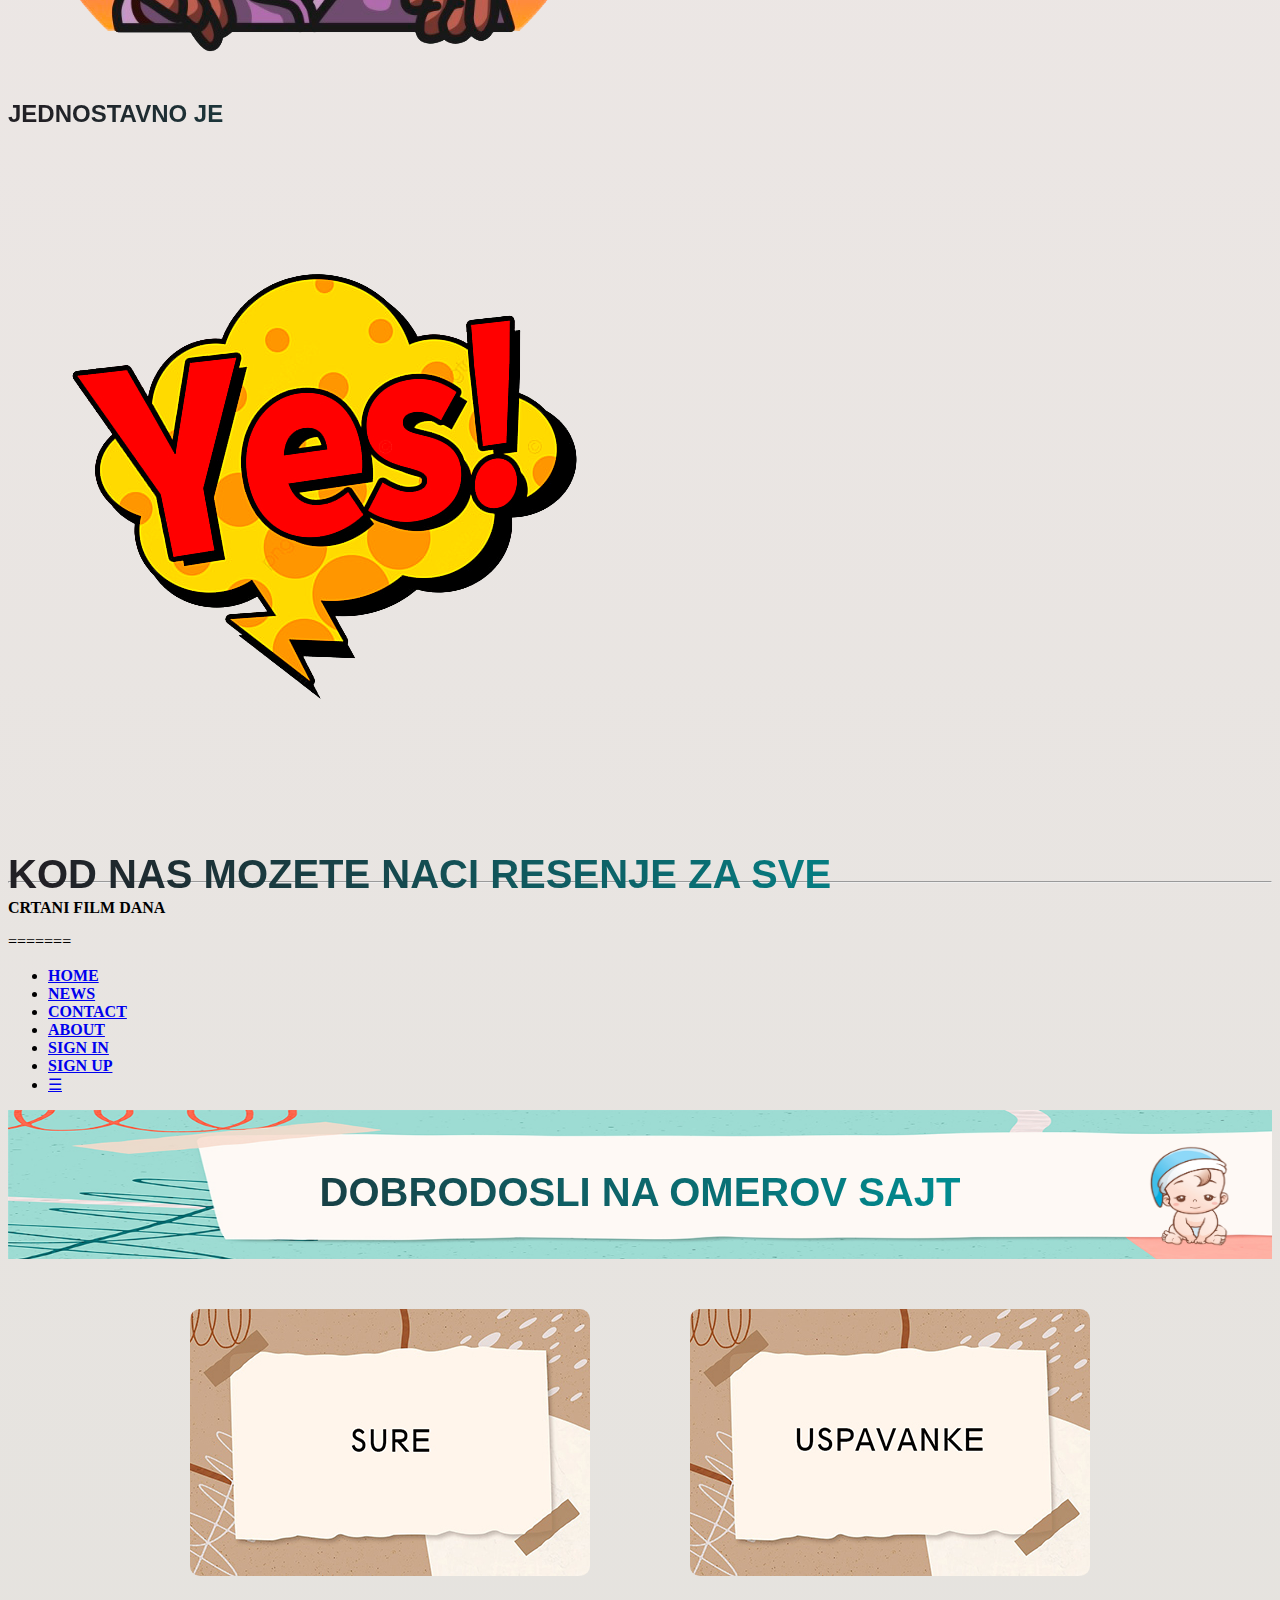
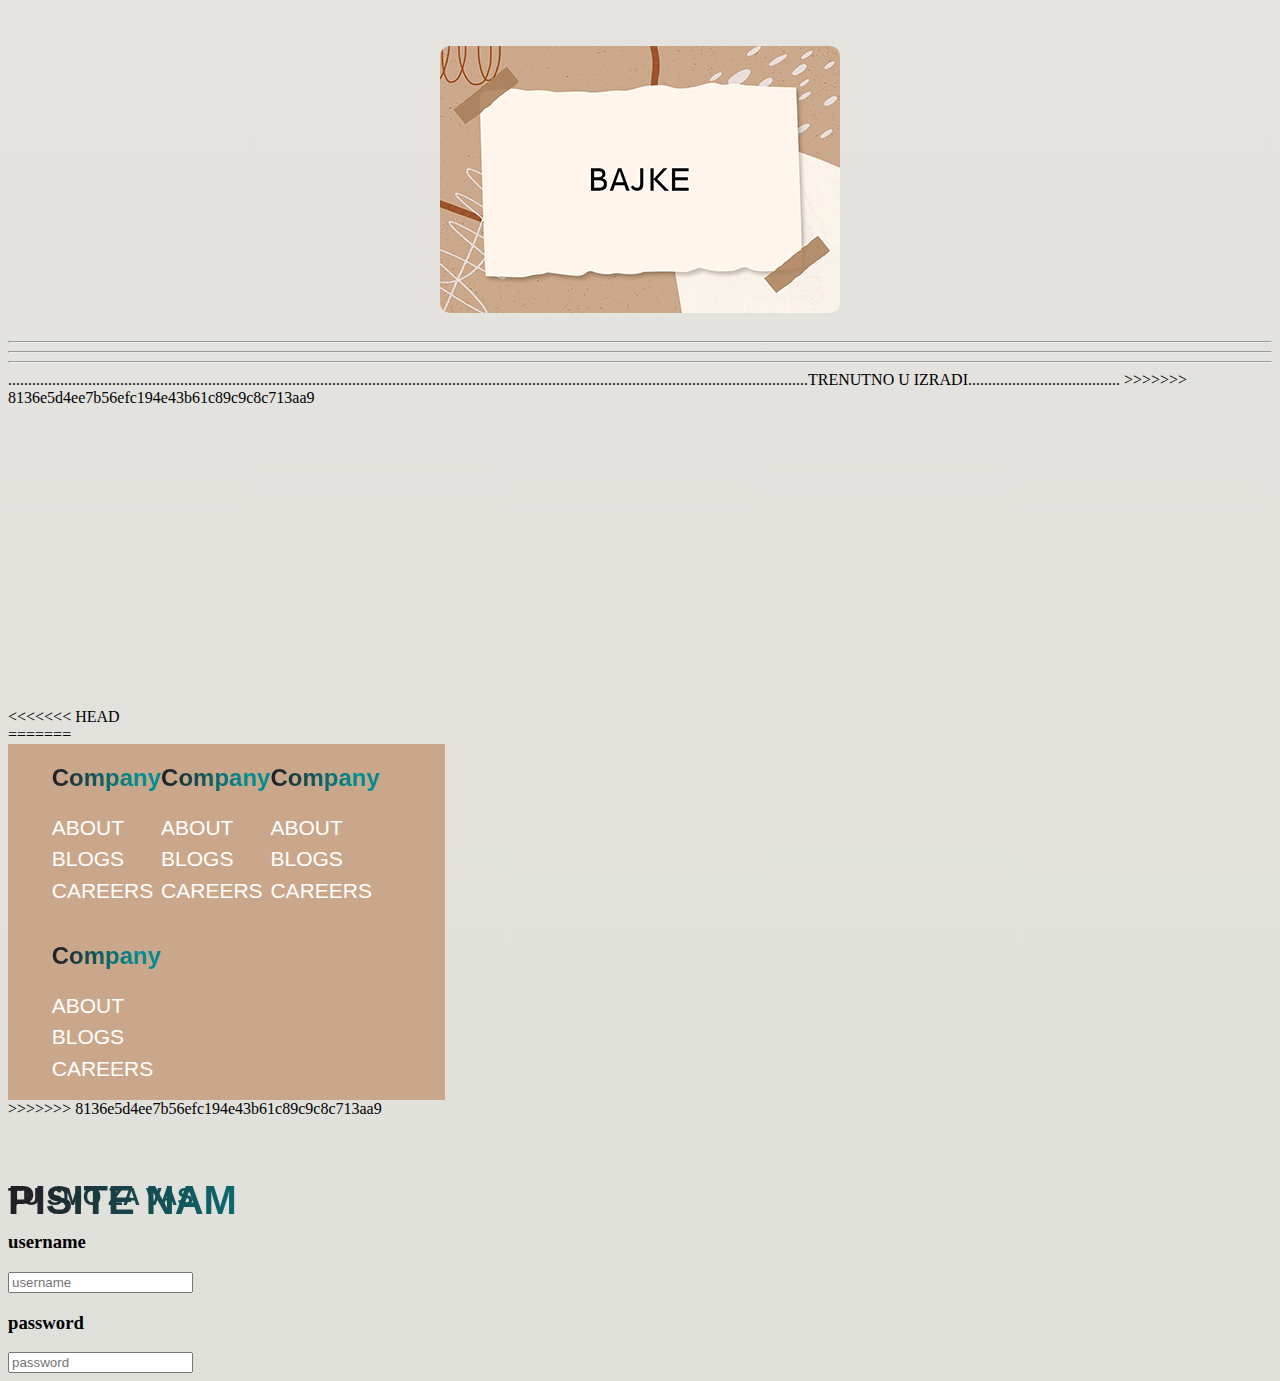
==== commit c2f8781f: "resolved conflict" ====
--- a/index.html
+++ b/index.html
@@ -2,8 +2,11 @@
 <html>
 
 <head>
+<<<<<<< HEAD
+=======
     <meta charset="UTF-8">
     <meta http-equiv="X-UA-Compatible" content="IE=edge">
+>>>>>>> 8136e5d4ee7b56efc194e43b61c89c9c8c713aa9
     <meta name="viewport" content="width=device-width, initial-scale=1.0">
     <title>
         Omer
@@ -13,6 +16,142 @@
 </head>
 
 <body>
+<<<<<<< HEAD
+    <div class="main-cont">
+        <nav>
+            <ul class="topnav" id="dropdownClick">
+
+                <li><a href="home"><b>HOME</b></a></li>
+                <li><a href="news"><b>NEWS</b></a></li>
+                <li><a href="contact"><b>CONTACT</b></a></li>
+                <li><a href="about"><b>ABOUT</b></a></li>
+                <li class="topnav-right"><a href="SIGNIN"><b>SIGN IN</b></a></li>
+                <li class="topnav-right"><a href="SIGNUP"><b>SIGN UP</b></a></li>
+
+                <li class="dropdownicon"><a href="javascript:void(0);" onclick="dropdownMenu()">&#9776;</a></li>
+            </ul>
+
+        </nav>
+
+        <script>
+            function dropdownMenu() {
+                var x = document.getElementById("dropdownClick");
+                if (x.className === "topnav") {
+                    x.className += " responsive";
+                    /*change topnav to topnav.responsive*/
+                }
+                else {
+                    x.className = "topnav";
+                }
+            }
+
+        </script>
+
+        <div class="pozadinacela">
+            <div class="container">
+                <table cellspacing="5">
+                    <tr>
+                        <div class="senka">
+                            <td>
+                                <div class="haa1">
+                                    <h1>DOBRODOSLI NA OMEROV SAJT </h1>
+                                </div>
+                            </td>
+                        </div>
+                    <tr>
+                        <td>
+                            <div class="img"><img
+                                    src="https://previews.123rf.com/images/yupiramos/yupiramos1804/yupiramos180403217/98633201-little-boy-baby-head-character-vector-illustration-design.jpg"
+                                    height="80" width="80"></div>
+                    </tr>
+
+                    </tr>
+                </table>
+            </div>
+
+            <hr class="hr1">
+
+            <div class="header-cont">
+                <div></div>
+                <div class="linkovi">
+
+
+
+                    <a type="text" class="prvo" href="https://www.youtube.com/watch?v=DIT6haWEbXA">SURE</a>
+
+
+                    <a id="mine" type="text" class="prvo"
+                        href="https://soundcloud.com/search?q=hairdryer%20sound&query_urn=soundcloud%3Asearch-autocomplete%3A34d2c57235c54fb9a3ca32890d04772a">USPAVANKE</a>
+
+                    <a type="text" class="prvo" href="https://www.youtube.com/watch?v=MaixBCYDpwU">BAJKE</a>
+
+
+                </div>
+                <div></div>
+            </div>
+
+
+
+            <hr class="hr2">
+
+
+            <div class="cont2">
+                <div class="manji">
+                    <div class="centar">
+
+                        <img class="icon" src="https://www.bebashop.rs/chest/pimg/1496834158-1.jpg">
+
+                        <button class="elem"><b>ZVECKE</b></button>
+                    </div>
+                </div>
+                <div class="veci">
+
+                    <div class="prviveci">
+
+
+                        <img src="https://img.goglasi.com/img/192751332" class="icon" height="100" width="100">
+                        <button class="elem"><b>MEDVEDICI</b></button>
+                    </div>
+                    <div class="prviveci"> <img class="icon"
+                            src="https://www.knjizare-vulkan.rs/files/watermark/files/thumbs/files/images/slike_proizvoda/thumbs_1200/thumbs_w/310718_1200_1200px_w.jpg"
+                            height="15" width="15">
+                        <button class="elem"><b>OSTALO</b></button>
+                    </div>
+                </div>
+            </div>
+
+
+            <hr>
+            <div class="sredina">
+                <div class="textislika">
+                    <img class="dimenzija" src="upitnik.png" alt="upitnik">
+                    <div class="odvoji1">
+                        <h1>ZASTO NAS SAJT ?</h1>
+                    </div>
+                </div>
+                <div class="textislika">
+                    <img class="dimenzija" src="png.png" alt="png">
+
+                    <div class="odvoji">
+                        <h2>JEDNOSTAVNO JE</h2>
+                    </div>
+                </div>
+                <div class="textislika">
+                    <img class="dimenzija" src="jeste.png" alt="jeste">
+                    <h1>KOD NAS MOZETE NACI RESENJE ZA SVE</h1>
+                </div>
+
+
+            </div>
+
+
+            <br> <br>
+            <hr>
+
+            <div class="veliki">
+
+                <p><b>CRTANI FILM DANA</b></p>
+=======
     <nav>
         <ul class="topnav" id="dropdownClick">
             <li><a href="home"><b>HOME</b></a></li>
@@ -76,8 +215,25 @@
     <hr> ........................................................................................................................................................................................................TRENUTNO U IZRADI......................................
 
 
-
-
+>>>>>>> 8136e5d4ee7b56efc194e43b61c89c9c8c713aa9
+
+                <div class="veliki1" style="max-width: 100%;">
+
+<<<<<<< HEAD
+                    <iframe width="560" height="315" src="https://www.youtube.com/embed/XX0Akyla4bQ"
+                        title="YouTube video player" style="max-width: 100%;" frameborder="0"
+                        allow="accelerometer; autoplay; clipboard-write; encrypted-media; gyroscope; picture-in-picture"
+                        allowfullscreen></iframe>
+                </div>
+
+            </div>
+
+
+
+            <div class="newcontainer" id="section-1-gradient">
+                <div class="row">
+                    <div class="col-6">
+=======
 
     <footer class="footsy">
         <div class="row">
@@ -117,7 +273,41 @@
     </footer>
 
 
-
+>>>>>>> 8136e5d4ee7b56efc194e43b61c89c9c8c713aa9
+
+                        <div class="leftside-col">
+
+                            <h1 class="large">PISITE NAM</h1>
+                            <h2 class="large">TU SMO ZA VAS</h2>
+                        </div>
+                        <form>
+                            <div class="leftside-col">
+                                <h3>username</h3>
+                                <input class="inputbox" name="username" type="text" placeholder="username">
+                                <h3>password</h3>
+                                <input class="inputbox" name="password" type="text" placeholder="password">
+                            </div>
+                        </form>
+                    </div>
+
+                    <div class="col-6">
+                        <div class="rightside-col">
+                            <div class="videocontainer">
+                                <iframe width="560" height="315" src="https://www.youtube.com/embed/5kDHEnO4Px4"
+                                    title="YouTube video player" frameborder="0" allow="accelerometer; autoplay; clipboard-write; 
+                 encrypted-media; gyroscope; picture-in-picture" allowfullscreen></iframe>
+                            </div>
+
+                        </div>
+
+                    </div>
+                </div>
+            </div>
+
+
+
+        </div>
+    </div>
 </body>
 
 
--- a/css1.css
+++ b/css1.css
@@ -145,9 +145,13 @@
 
 /*########## DEFAULTS######*/
 
+<<<<<<< HEAD
+nav, header, footer {
+=======
 nav,
 header,
 footer {
+>>>>>>> 8136e5d4ee7b56efc194e43b61c89c9c8c713aa9
     display: block;
 }
 
@@ -156,12 +160,15 @@
     margin: 0;
 }
 
+<<<<<<< HEAD
+=======
 html,
 body {
     overflow-x: hidden;
 }
 
 
+>>>>>>> 8136e5d4ee7b56efc194e43b61c89c9c8c713aa9
 /*############### nav bar#########*/
 
 nav {
@@ -186,8 +193,12 @@
 }
 
 ul.topnav li a {
+<<<<<<< HEAD
+    color: #002fffb0;
+=======
     color: #ffffff;
     text-shadow: 2px 2px 2px black;
+>>>>>>> 8136e5d4ee7b56efc194e43b61c89c9c8c713aa9
     text-decoration: none;
     font-family: Verdana, Geneva, Tahoma, sans-serif;
     display: block;
@@ -198,6 +209,8 @@
     text-transform: uppercase;
 }
 
+<<<<<<< HEAD
+=======
 .col-1 {
     width: 8, 33%
 }
@@ -248,6 +261,7 @@
 }
 
 
+>>>>>>> 8136e5d4ee7b56efc194e43b61c89c9c8c713aa9
 /*################ HAMBURGER ############*/
 
 ul.topnav li a:hover {
@@ -298,6 +312,13 @@
         display: block;
         text-align: left;
     }
+<<<<<<< HEAD
+    .col-6 {
+        width: 100%;
+        margin: 0%;
+    }
+    div.leftside-col, div.rightside-col {
+=======
     article p {
         font-size: 25px;
     }
@@ -350,6 +371,7 @@
     }
     div.leftside-col,
     div.rightside-col {
+>>>>>>> 8136e5d4ee7b56efc194e43b61c89c9c8c713aa9
         margin: 15px;
     }
     input[type="text"] {
@@ -364,6 +386,317 @@
         position: relative;
         margin: 0%;
     }
+<<<<<<< HEAD
+}
+
+.pozadinacela {
+    background: linear-gradient(1turn, #3f87a6, #ebf8e1, #f69d3c);
+}
+
+.container {
+    background: linear-gradient(0.25turn, #3f87a6, #ebf8e1, #f69d3c);
+    text-align: center;
+    display: flex;
+    align-items: center;
+    justify-content: center;
+}
+
+.haa1 {
+    font-size: 1.5em;
+    color: rgb(255, 255, 255);
+    text-shadow: 2px 2px 10px #000000;
+    font-size: 35px;
+    font-family: Impact, Haettenschweiler, 'Arial Narrow Bold';
+}
+
+.img {
+    image-rendering: optimizeSpeed;
+    border-radius: none;
+    width: 85px;
+    height: 85px;
+    border: 2px solid rgba(255, 102, 0, 0.651);
+    padding: 10px;
+    margin: auto;
+    border-radius: 2px;
+}
+
+.header-cont {
+    display: flex;
+    align-content: center;
+    justify-content: center;
+}
+
+.linkovi {
+    display: flex;
+    align-content: center;
+    justify-content: center;
+}
+
+.linkovi a {
+    width: 100px;
+    line-height: 25px;
+    text-align: center;
+    display: block;
+}
+
+#mine {
+    width: 200px;
+}
+
+.prvo {
+    color: darkblue;
+    background-color: rgb(255, 145, 0);
+    ;
+    border: none;
+    border-radius: 5px;
+    padding: 5px;
+    font-family: Verdana, Geneva, Tahoma, sans-serif;
+    ;
+    text-decoration: none;
+    margin: 1%;
+}
+
+.hr1 {
+    border-top: 2px dashed rgba(25, 10, 233, 0.479);
+}
+
+.hr2 {
+    border-top: 2px dashed #190ae97a;
+}
+
+.cont2 {
+    display: flex;
+    align-content: center;
+    justify-content: center;
+    height: 100px;
+}
+
+.manji {
+    flex-grow: 1;
+    align-content: center;
+    border: 1px solid rgb(255, 166, 0);
+    height: 100px;
+}
+
+.centar button {
+    margin-left: 20px;
+}
+
+.veci {
+    background-image: url("pozadinagore.png.jpg");
+    border: 1px solid rgb(255, 166, 0);
+    display: flex;
+    align-items: center;
+    justify-content: space-evenly;
+    height: 100px;
+    flex-grow: 12;
+}
+
+.icon {
+    height: 80px;
+    width: 80px;
+    border: 4px solid rgb(255, 145, 0);
+}
+
+.elem {
+    color: rgb(255, 255, 255);
+    text-decoration: rgb(255, 255, 255);
+    height: 30px;
+    width: 100px;
+    margin-left: 20px;
+    background-color: rgb(0, 153, 255);
+    border: none;
+    box-shadow: 2px 2px 2px rgb(0, 0, 0);
+    cursor: pointer;
+}
+
+.centar {
+    display: flex;
+    align-items: center;
+    justify-content: center;
+    height: 100px;
+    flex-grow: 12;
+    margin-left: 20px;
+}
+
+.prviveci {
+    display: flex;
+    align-items: center;
+    justify-content: center;
+}
+
+.sredina {
+    text-align: center;
+}
+
+.textislika {
+    font-family: -apple-system, BlinkMacSystemFont, 'Segoe UI', Roboto, Oxygen, Ubuntu, Cantarell, 'Open Sans', 'Helvetica Neue', sans-serif;
+    display: flex;
+    align-items: center;
+    justify-content: center;
+}
+
+.dimenzija {
+    height: 80px;
+    width: 80px;
+}
+
+.odvoji1 {
+    padding: right 100px;
+}
+
+.veliki {
+    display: block;
+    align-items: center;
+    justify-content: center;
+    text-align: center;
+    margin-bottom: 50px;
+}
+
+.veliki1 iframe {
+    border-radius: 2%;
+    border: solid coral 20px;
+    padding: 1%;
+}
+
+.veliki p {
+    font-family: -apple-system, BlinkMacSystemFont, 'Segoe UI', Roboto, Oxygen, Ubuntu, Cantarell, 'Open Sans', 'Helvetica Neue', sans-serif;
+    color: rgb(0, 153, 255);
+    font-size: 25px;
+}
+
+.emin {
+    display: block;
+    align-items: center;
+    justify-content: center;
+    text-align: center;
+}
+
+/*         dole NEW CONTAINER     */
+
+.newcontainer {
+    width: 100%;
+    margin: auto;
+    padding-top: 4%;
+    padding-bottom: 4%;
+}
+
+#section-1-gradient {
+    background: linear-gradient(#ffffff, #3f87a6);
+}
+
+.row {
+    width: 100%;
+    display: flex;
+    flex-wrap: wrap;
+    align-items: center;
+}
+
+.row::after {
+    display: table;
+    clear: both;
+    content: "";
+}
+
+/*########## H1 ANALNALIZA #######*/
+
+h1.h2large {
+    color: #fff;
+    font-family: Verdana, Geneva, Tahoma, sans-serif;
+    font-size: 35px;
+    margin: 0;
+    line-height: 70px;
+}
+
+input[type="text"] {
+    font-size: 15px;
+    width: 150px;
+    min-width: 100px;
+    padding: 5px;
+    border-radius: 7px;
+}
+
+h1.large {
+    font-family: Verdana, Geneva, Tahoma, sans-serif;
+}
+
+h2.large {
+    font-family: Verdana, Geneva, Tahoma, sans-serif;
+}
+
+form h3 {
+    font-family: Verdana, Geneva, Tahoma, sans-serif;
+    font-size: 15px;
+    color: rgb(0, 0, 0);
+}
+
+div.leftside-col {
+    margin-left: 70px;
+}
+
+.col-1 {
+    width: 8, 33%
+}
+
+;
+.col-2 {
+    width: 16, 66%;
+}
+
+.col-3 {
+    width: 25%;
+}
+
+.col-4 {
+    width: 33.33%;
+}
+
+.col-5 {
+    width: 41.66%;
+}
+
+.col-6 {
+    width: 50%;
+}
+
+.col-7 {
+    width: 58.33%;
+}
+
+.col-8 {
+    width: 66.66%;
+}
+
+.col-9 {
+    width: 75%;
+}
+
+.col-10 {
+    width: 83, 33%;
+}
+
+.col-11 {
+    width: 91.66%;
+}
+
+.col-12 {
+    width: 100%;
+}
+
+div.rightside-col {
+    margin: 15%;
+}
+
+@media screen and (max-width: 800px) {
+    .main-cont {
+        width: 100%;
+    }
+    .nav, .pozdinacela, .header-cont, .cont2, .sredina, .veliki, .newcontainer {
+        width: 100%;
+    }
+}
+
+=======
     .pozadinacela {
         background: linear-gradient(1turn, #3f87a6, #ebf8e1, #f69d3c);
     }
@@ -571,4 +904,5 @@
     div.rightside-col {
         margin: 15%;
     }
+>>>>>>> 8136e5d4ee7b56efc194e43b61c89c9c8c713aa9
 }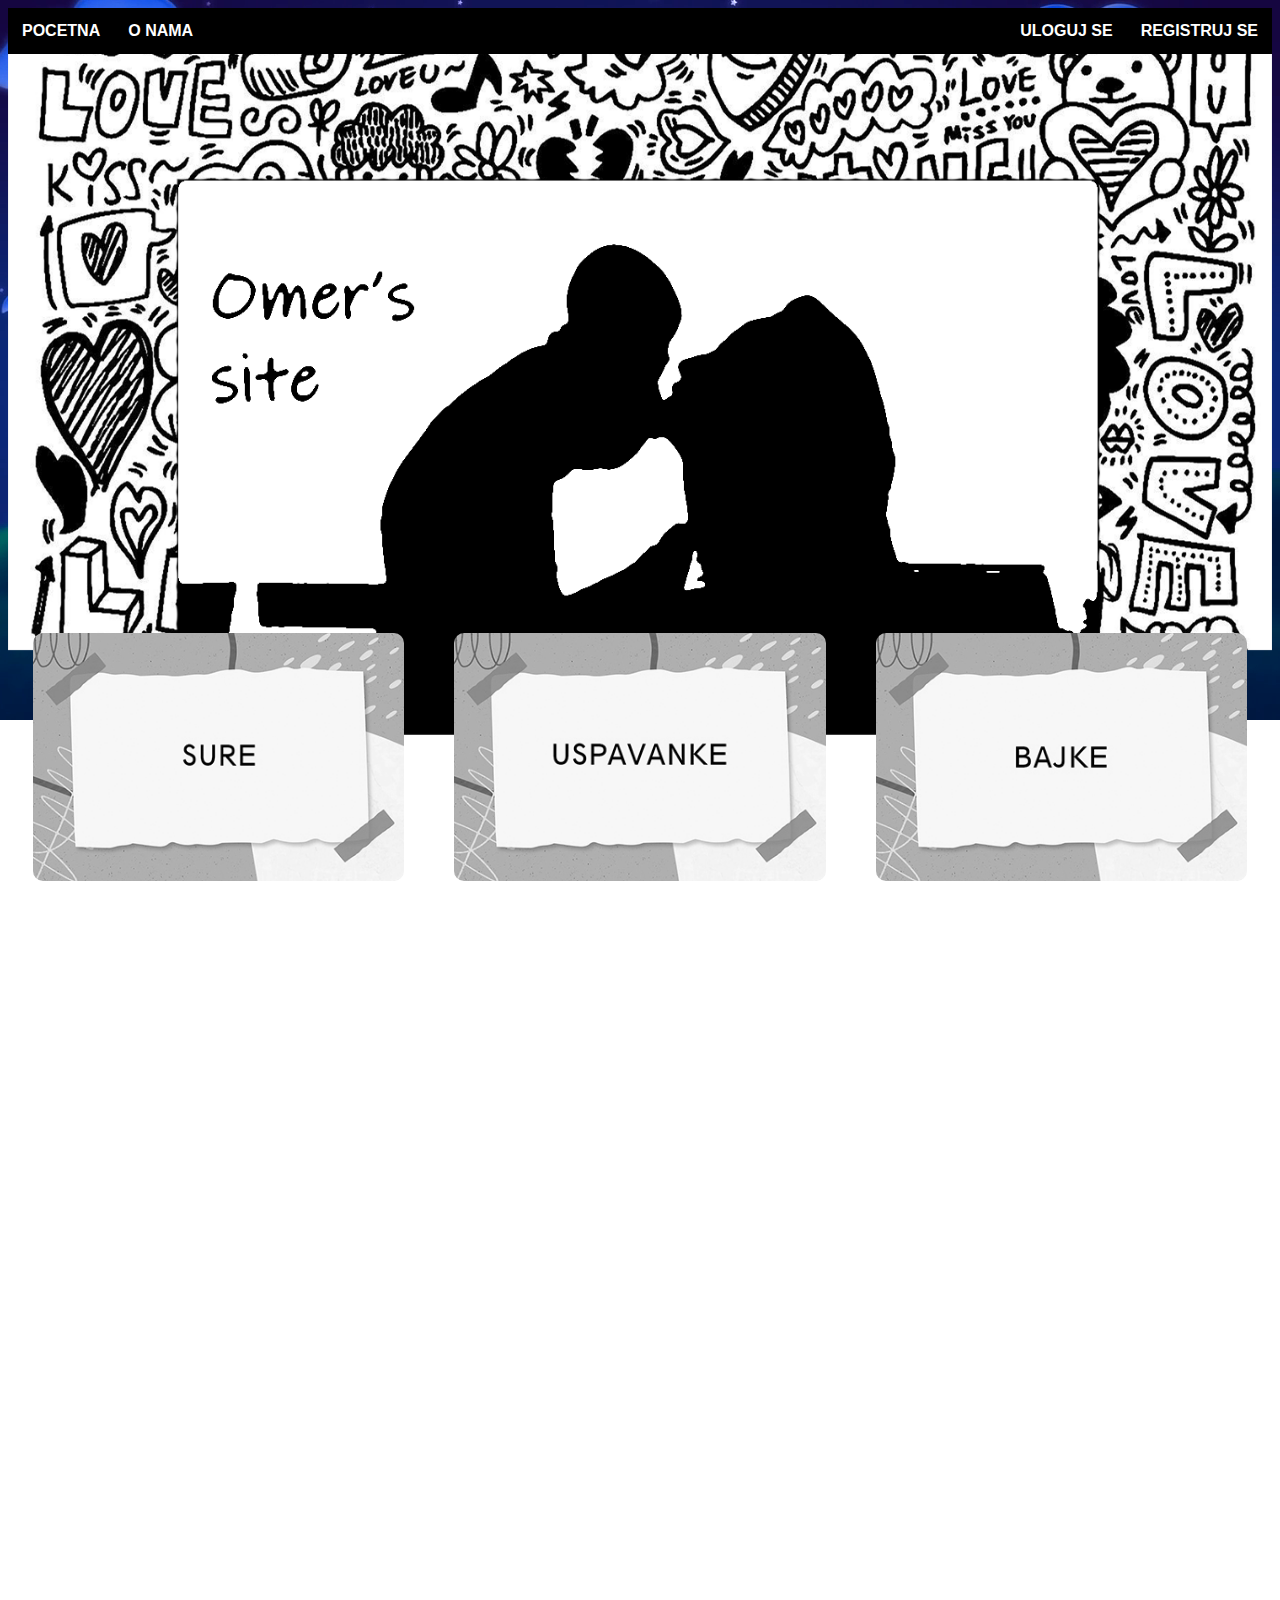
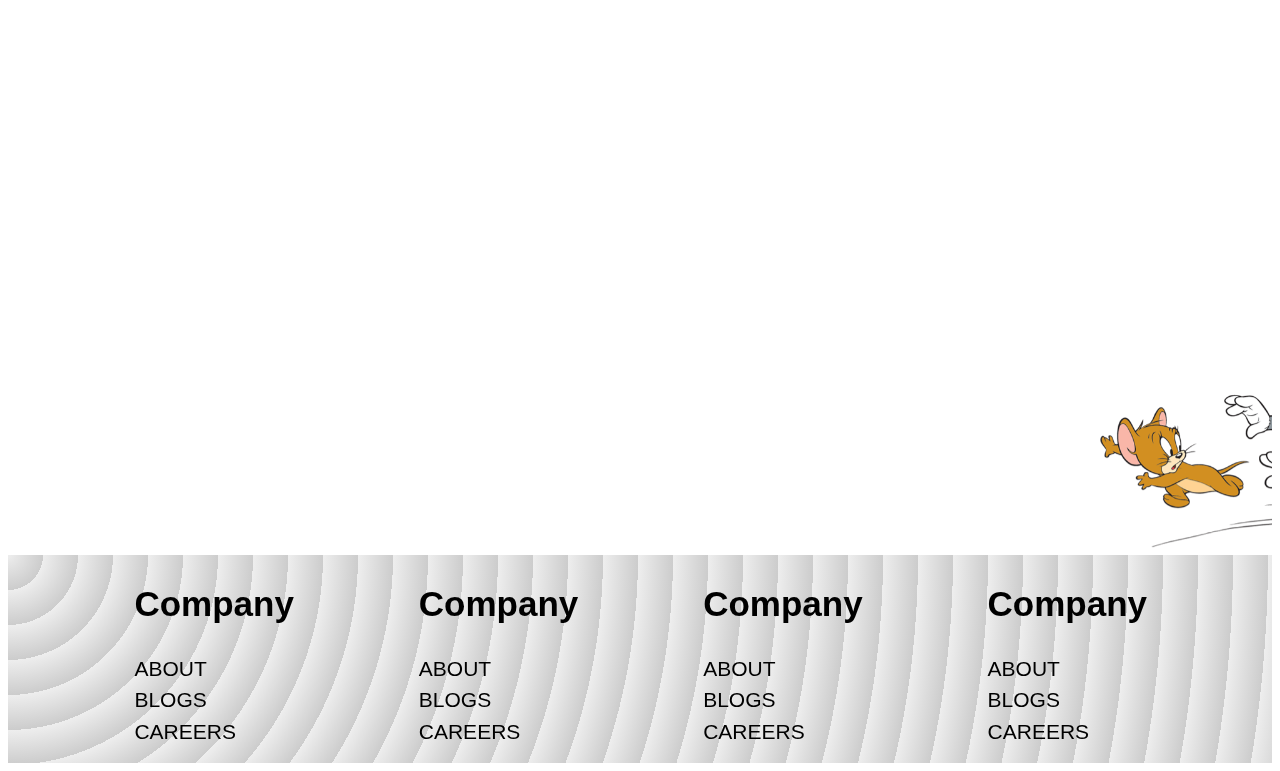
==== commit 506774b0: "r" ====
--- a/index.html
+++ b/index.html
@@ -2,312 +2,183 @@
 <html>
 
 <head>
-<<<<<<< HEAD
-=======
+    <link rel="stylesheet" href="style.css">
     <meta charset="UTF-8">
     <meta http-equiv="X-UA-Compatible" content="IE=edge">
->>>>>>> 8136e5d4ee7b56efc194e43b61c89c9c8c713aa9
     <meta name="viewport" content="width=device-width, initial-scale=1.0">
+    <link rel="icon" href="bebadruze copy.png">
     <title>
         Omer
     </title>
-    <link rel="stylesheet" href="css1.css">
+
     <link href="https://fonts.googleapis.com/css2?family=Macondo|Open+sans+consedensed:300|Spirax" rel="stylesheet">
 </head>
 
 <body>
-<<<<<<< HEAD
-    <div class="main-cont">
+
+    <div class="flex">
+
+
         <nav>
             <ul class="topnav" id="dropdownClick">
-
-                <li><a href="home"><b>HOME</b></a></li>
-                <li><a href="news"><b>NEWS</b></a></li>
-                <li><a href="contact"><b>CONTACT</b></a></li>
-                <li><a href="about"><b>ABOUT</b></a></li>
-                <li class="topnav-right"><a href="SIGNIN"><b>SIGN IN</b></a></li>
-                <li class="topnav-right"><a href="SIGNUP"><b>SIGN UP</b></a></li>
-
+                <li><a href="HOME"><b>POCETNA</b></a></li>
+                <li><a href="page2.html"><b>O NAMA </b></a></li>
+                <li class="topnav-right"><a href="SIGNIN"><b>REGISTRUJ SE</b></a></li>
+                <li class="topnav-right"><a href="SIGNUP"><b>ULOGUJ SE</b></a></li>
                 <li class="dropdownicon"><a href="javascript:void(0);" onclick="dropdownMenu()">&#9776;</a></li>
             </ul>
-
         </nav>
-
         <script>
             function dropdownMenu() {
                 var x = document.getElementById("dropdownClick");
                 if (x.className === "topnav") {
                     x.className += " responsive";
                     /*change topnav to topnav.responsive*/
-                }
-                else {
+                } else {
                     x.className = "topnav";
                 }
             }
-
         </script>
 
-        <div class="pozadinacela">
-            <div class="container">
-                <table cellspacing="5">
-                    <tr>
-                        <div class="senka">
-                            <td>
-                                <div class="haa1">
-                                    <h1>DOBRODOSLI NA OMEROV SAJT </h1>
-                                </div>
-                            </td>
-                        </div>
-                    <tr>
-                        <td>
-                            <div class="img"><img
-                                    src="https://previews.123rf.com/images/yupiramos/yupiramos1804/yupiramos180403217/98633201-little-boy-baby-head-character-vector-illustration-design.jpg"
-                                    height="80" width="80"></div>
-                    </tr>
+        <div>
 
-                    </tr>
-                </table>
+            <div>
+
+                <div class="enkela1">
+                    <img class="nav1" src="enkela1.png">
+                </div>
             </div>
 
-            <hr class="hr1">
-
-            <div class="header-cont">
-                <div></div>
-                <div class="linkovi">
-
-
-
-                    <a type="text" class="prvo" href="https://www.youtube.com/watch?v=DIT6haWEbXA">SURE</a>
-
-
-                    <a id="mine" type="text" class="prvo"
-                        href="https://soundcloud.com/search?q=hairdryer%20sound&query_urn=soundcloud%3Asearch-autocomplete%3A34d2c57235c54fb9a3ca32890d04772a">USPAVANKE</a>
-
-                    <a type="text" class="prvo" href="https://www.youtube.com/watch?v=MaixBCYDpwU">BAJKE</a>
-
-
-                </div>
-                <div></div>
-            </div>
-
-
-
-            <hr class="hr2">
-
-
-            <div class="cont2">
-                <div class="manji">
-                    <div class="centar">
-
-                        <img class="icon" src="https://www.bebashop.rs/chest/pimg/1496834158-1.jpg">
-
-                        <button class="elem"><b>ZVECKE</b></button>
+            <div class="row" id="rowOverlay">
+                <div class="kontejner">
+                    <img src="zasure.jpg" alt="slika" class="image_img">
+                    <div class="imageOverlay imagOvarlay--blur">
+                        <div> <a type="text" class="dugme" href="https://www.youtube.com/watch?v=DIT6haWEbXA">SURE</a></div>
                     </div>
                 </div>
-                <div class="veci">
-
-                    <div class="prviveci">
-
-
-                        <img src="https://img.goglasi.com/img/192751332" class="icon" height="100" width="100">
-                        <button class="elem"><b>MEDVEDICI</b></button>
+                <div class="kontejner">
+                    <img src="zauspavanke.jpg" alt="slika" class="image_img">
+                    <div class="imageOverlay imagOvarlay--blur">
+                        <div> <a id="mine" type="text" class="dugme" href="https://soundcloud.com/search?q=hairdryer%20sound&query_urn=soundcloud%3Asearch-autocomplete%3A34d2c57235c54fb9a3ca32890d04772a">USPAVANKE</a></div>
                     </div>
-                    <div class="prviveci"> <img class="icon"
-                            src="https://www.knjizare-vulkan.rs/files/watermark/files/thumbs/files/images/slike_proizvoda/thumbs_1200/thumbs_w/310718_1200_1200px_w.jpg"
-                            height="15" width="15">
-                        <button class="elem"><b>OSTALO</b></button>
+                </div>
+                <div class="kontejner">
+                    <img src="zabajke.jpg" alt="slika" class="image_img">
+                    <div class="imageOverlay imagOvarlay--blur">
+                        <div><a type="text" class="dugme" href="https://www.youtube.com/watch?v=MaixBCYDpwU">BAJKE</a></div>
                     </div>
                 </div>
             </div>
 
 
-            <hr>
-            <div class="sredina">
-                <div class="textislika">
-                    <img class="dimenzija" src="upitnik.png" alt="upitnik">
-                    <div class="odvoji1">
-                        <h1>ZASTO NAS SAJT ?</h1>
-                    </div>
-                </div>
-                <div class="textislika">
-                    <img class="dimenzija" src="png.png" alt="png">
-
-                    <div class="odvoji">
-                        <h2>JEDNOSTAVNO JE</h2>
-                    </div>
-                </div>
-                <div class="textislika">
-                    <img class="dimenzija" src="jeste.png" alt="jeste">
-                    <h1>KOD NAS MOZETE NACI RESENJE ZA SVE</h1>
-                </div>
-
-
-            </div>
-
-
-            <br> <br>
-            <hr>
-
-            <div class="veliki">
-
-                <p><b>CRTANI FILM DANA</b></p>
-=======
-    <nav>
-        <ul class="topnav" id="dropdownClick">
-            <li><a href="home"><b>HOME</b></a></li>
-            <li><a href="news"><b>NEWS</b></a></li>
-            <li><a href="contact"><b>CONTACT</b></a></li>
-            <li><a href="about"><b>ABOUT</b></a></li>
-            <li class="topnav-right"><a href="SIGNIN"><b>SIGN IN</b></a></li>
-            <li class="topnav-right"><a href="SIGNUP"><b>SIGN UP</b></a></li>
-            <li class="dropdownicon"><a href="javascript:void(0);" onclick="dropdownMenu()">&#9776;</a></li>
-        </ul>
-    </nav>
-    <script>
-        function dropdownMenu() {
-            var x = document.getElementById("dropdownClick");
-            if (x.className === "topnav") {
-                x.className += " responsive";
-                /*change topnav to topnav.responsive*/
-            } else {
-                x.className = "topnav";
-            }
-        }
-    </script>
+        </div>
+        <!-- /////////////////CARTOONS//////////////////////////////////// -->
 
 
 
-    <div class="kontkont1">
-        <div class="odvoji">
-            <div class="pi">
-                <h1>DOBRODOSLI NA OMEROV SAJT</h1>
-            </div>
-            <div class="beba">
-                <img src="bebabeba.png">
-            </div>
-        </div>
-
-    </div>
-
-    <div class="row" id="rowOverlay">
-        <div class="kontejner">
-            <img src="zasure.jpg" alt="slika" class="image_img">
-            <div class="imageOverlay imagOvarlay--blur">
-                <div><button class="dugme" type="text">SURE</button></div>
-            </div>
-        </div>
-        <div class="kontejner">
-            <img src="zauspavanke.jpg" alt="slika" class="image_img">
-            <div class="imageOverlay imagOvarlay--blur">
-                <div><button class="dugme" type="text">USPAVANKE</button></div>
-            </div>
-        </div>
-        <div class="kontejner">
-            <img src="zabajke.jpg" alt="slika" class="image_img">
-            <div class="imageOverlay imagOvarlay--blur">
-                <div><button class="dugme" type="text">BAJKE</button></div>
-            </div>
-        </div>
-    </div>
-
-    <hr>
-    <hr>
-    <hr> ........................................................................................................................................................................................................TRENUTNO U IZRADI......................................
 
 
->>>>>>> 8136e5d4ee7b56efc194e43b61c89c9c8c713aa9
-
-                <div class="veliki1" style="max-width: 100%;">
-
-<<<<<<< HEAD
-                    <iframe width="560" height="315" src="https://www.youtube.com/embed/XX0Akyla4bQ"
-                        title="YouTube video player" style="max-width: 100%;" frameborder="0"
-                        allow="accelerometer; autoplay; clipboard-write; encrypted-media; gyroscope; picture-in-picture"
-                        allowfullscreen></iframe>
-                </div>
-
-            </div>
+        <img src="cartoon1.png" alt="cartoons" class="imgcartoons">
 
 
 
-            <div class="newcontainer" id="section-1-gradient">
-                <div class="row">
-                    <div class="col-6">
-=======
+        <div class="snimci">
+            <div class="row">
+                <div class="mak"><iframe width="400" height="250" src="https://www.youtube.com/embed/Ood3teygwh8" title="YouTube video player" frameborder="0" allow="accelerometer; autoplay; clipboard-write; encrypted-media; gyroscope; picture-in-picture" allowfullscreen></iframe></div>
+                <div class="mak"> <iframe width="400" height="250" src="https://www.youtube.com/embed/_poDLdDAKQM" title="YouTube video player" frameborder="0" allow="accelerometer; autoplay; clipboard-write; encrypted-media; gyroscope; picture-in-picture" allowfullscreen></iframe></div>
+                <div class="mak"> <iframe width="400" height="250" src="https://www.youtube.com/embed/RPAq9bElBv8" title="YouTube video player" frameborder="0" allow="accelerometer; autoplay; clipboard-write; encrypted-media; gyroscope; picture-in-picture" allowfullscreen></iframe></div>
+            </div>
 
-    <footer class="footsy">
-        <div class="row">
-            <div class="col-3 mobilestack">
-                <h2>Company</h2>
-                <ul>
-                    <li>ABOUT</li>
-                    <li>BLOGS</li>
-                    <li>CAREERS</li>
-                </ul>
-            </div>
-            <div class="col-3 mobilestack">
-                <h2>Company</h2>
-                <ul>
-                    <li>ABOUT</li>
-                    <li>BLOGS</li>
-                    <li>CAREERS</li>
-                </ul>
-            </div>
-            <div class="col-3 mobilestack">
-                <h2>Company</h2>
-                <ul>
-                    <li>ABOUT</li>
-                    <li>BLOGS</li>
-                    <li>CAREERS</li>
-                </ul>
-            </div>
-            <div class="col-3">
-                <h2>Company</h2>
-                <ul>
-                    <li>ABOUT</li>
-                    <li>BLOGS</li>
-                    <li>CAREERS</li>
-                </ul>
-            </div>
         </div>
-    </footer>
 
 
->>>>>>> 8136e5d4ee7b56efc194e43b61c89c9c8c713aa9
-
-                        <div class="leftside-col">
-
-                            <h1 class="large">PISITE NAM</h1>
-                            <h2 class="large">TU SMO ZA VAS</h2>
-                        </div>
-                        <form>
-                            <div class="leftside-col">
-                                <h3>username</h3>
-                                <input class="inputbox" name="username" type="text" placeholder="username">
-                                <h3>password</h3>
-                                <input class="inputbox" name="password" type="text" placeholder="password">
-                            </div>
-                        </form>
-                    </div>
-
-                    <div class="col-6">
-                        <div class="rightside-col">
-                            <div class="videocontainer">
-                                <iframe width="560" height="315" src="https://www.youtube.com/embed/5kDHEnO4Px4"
-                                    title="YouTube video player" frameborder="0" allow="accelerometer; autoplay; clipboard-write; 
-                 encrypted-media; gyroscope; picture-in-picture" allowfullscreen></iframe>
-                            </div>
-
-                        </div>
-
-                    </div>
-                </div>
-            </div>
+        <!-- //////////////////UCIONICA//////////////////////////// -->
 
 
 
+
+        <img src="classroom.png" alt="ucionica" class="imgucionica">
+
+        <div class="ucimo">
+            <div class="row">
+                <div class="broj"><iframe width="400" height="250" src="https://www.youtube.com/embed/ql9-75jhQxE" title="YouTube video player" frameborder="0" allow="accelerometer; autoplay; clipboard-write; encrypted-media; gyroscope; picture-in-picture" allowfullscreen></iframe></div>
+                <div class="broj"><iframe width="400" height="250" src="https://www.youtube.com/embed/bt7-Hcy8JPs" title="YouTube video player" frameborder="0" allow="accelerometer; autoplay; clipboard-write; encrypted-media; gyroscope; picture-in-picture" allowfullscreen></iframe></div>
+                <div class="broj"><iframe width="400" height="250" src="https://www.youtube.com/embed/9XQSFLMpn_c" title="YouTube video player" frameborder="0" allow="accelerometer; autoplay; clipboard-write; encrypted-media; gyroscope; picture-in-picture" allowfullscreen></iframe></div>
+            </div>
+
         </div>
-    </div>
+
+
+
+
+        <!-- -------------------------SLAJD------------------------------ -->
+
+        <div class="fullscreen-bg">
+            <video loop muted autoplay poster="" class="fullscreen-bg__video">
+                <source src="video.mp4" type="video/webm">
+                
+            </video>
+        </div>
+
+
+
+        <!-- -------------------AUDIO--------------------------- -->
+
+        <!-- <audio controls autoplay>
+            <source src="pesma.mp3" type="audio/ogg">
+            <source src="horse.mp3" type="audio/mpeg">
+          Your browser does not support the audio element.
+          </audio> -->
+
+        <!-- -------------JURNJAVA------------------------ -->
+
+        <marquee scrollamount="20">
+            <img class="image1" width="450px" src="jurnjava.png">
+        </marquee>
+
+        <!-- ////////////////////FOOTER////////////////////////// -->
+
+
+
+        <footer class="footsy">
+            <div class="row">
+                <div class="col-3 mobilestack">
+                    <h2>Company</h2>
+                    <ul>
+                        <li>ABOUT</li>
+                        <li>BLOGS</li>
+                        <li>CAREERS</li>
+                    </ul>
+                </div>
+                <div class="col-3 mobilestack">
+                    <h2>Company</h2>
+                    <ul>
+                        <li>ABOUT</li>
+                        <li>BLOGS</li>
+                        <li>CAREERS</li>
+                    </ul>
+                </div>
+                <div class="col-3 mobilestack">
+                    <h2>Company</h2>
+                    <ul>
+                        <li>ABOUT</li>
+                        <li>BLOGS</li>
+                        <li>CAREERS</li>
+                    </ul>
+                </div>
+                <div class="col-3">
+                    <h2>Company</h2>
+                    <ul>
+                        <li>ABOUT</li>
+                        <li>BLOGS</li>
+                        <li>CAREERS</li>
+                    </ul>
+                </div>
+            </div>
+        </footer>
+
+
+
 </body>
 
 
--- a/style.css
+++ b/style.css
@@ -0,0 +1,376 @@
+}
+
+/* /////////ENKELA///////// */
+body {
+    background: linear-gradient(#050505, #ffffff);
+}
+div.enkela1 img {
+    margin: 0;
+    padding: 0;
+    height: 800px;
+    width: 100%;
+}
+
+/* ////////////NAV///////////////// */
+nav {
+    width: 100%;
+    margin: 0;
+}
+nav ul {
+    background: #000000;
+    overflow: hidden;
+    margin: 0;
+    padding: 0;
+}
+ul.topnav li {
+    list-style: none;
+    float: left;
+}
+ul.topnav li.topnav-right {
+    float: right;
+}
+ul.topnav li a {
+    color: #ffffff;
+    text-shadow: 2px 2px 2px black;
+    text-decoration: none;
+    font-family: Verdana, Geneva, Tahoma, sans-serif;
+    display: block;
+    text-decoration: none;
+    min-height: 16px;
+    text-align: center;
+    padding: 14px;
+    text-transform: uppercase;
+}
+ul.topnav li a:hover {
+    background-color: rgba(121, 121, 121, 0.733);
+}
+ul.topnav li a:hover {
+    background: color #ffffff;
+    color: #fff;
+}
+ul.topnav li.dropdownicon {
+    display: none;
+}
+.veliki1 iframe {
+    position: relative;
+    width: 550px;
+    margin: 0%;
+    height: 315px;
+}
+
+/* //////////////////za dugmice sure i ostalo////////////// */
+.row {
+    top: 50%;
+    display: flex;
+}
+.row #rowOverlay {
+    top: 50%;
+    display: flex;
+}
+.kontejner {
+    position: relative;
+    bottom: 250px;
+    margin: 25px;
+}
+.dugme {
+    font-size: 32px;
+    background-color: rgb(255, 255, 255);
+    padding: 15px 50px;
+    border-radius: 9px;
+    color: rgba(0, 0, 0, 0.842);
+    box-shadow: 10px 9px 100px 5px rgb(255, 255, 255);
+    font-size: 35px;
+    font-family: Impact, Haettenschweiler, 'Arial Narrow Bold', sans-serif;
+    text-decoration: none;
+}
+#rowOverlay {
+    align-items: center;
+    justify-content: center;
+    bottom: 250px;
+}
+.row::after {
+    display: table;
+    clear: both;
+    content: "";
+}
+.image_img {
+    border-radius: 10px;
+    display: block;
+    width: 100%;
+}
+.imageOverlay {
+    border-radius: 10px;
+    position: absolute;
+    top: 0;
+    left: 0;
+    width: 100%;
+    height: 100%;
+    background: linear-gradient(#000000, #00031f);
+    display: flex;
+    flex-direction: column;
+    align-items: center;
+    justify-content: center;
+    opacity: 0;
+    transition: 0.1s;
+}
+.imageOverlay>* {
+    transform: 20px;
+    transition: 0.25s;
+}
+.imagOvarlay--blur {
+    backdrop-filter: blur(0px);
+}
+.imageOverlay:hover {
+    opacity: 1;
+}
+.imageOverlay:hover>* {
+    transform: translateY(0px);
+}
+
+/* /////////////////////KOLONE///////////////////// */
+.col-1 {
+    width: 8, 33%
+}
+;
+.col-2 {
+    width: 16, 66%;
+}
+.col-3 {
+    width: 25%;
+}
+.col-4 {
+    width: 33.33%;
+}
+.col-5 {
+    width: 41.66%;
+}
+.col-6 {
+    width: 50%;
+}
+.col-7 {
+    width: 58.33%;
+}
+.col-8 {
+    width: 66.66%;
+}
+.col-9 {
+    width: 75%;
+}
+.col-10 {
+    width: 83, 33%;
+}
+.col-11 {
+    width: 91.66%;
+}
+.col-12 {
+    width: 100%;
+}
+
+/* ///////////////////////////////CARTOON///////////////////////////////// */
+img.imgcartoons {
+    margin: auto;
+    display: block;
+    position: relative;
+    bottom: 220px;
+    width: 250px;
+}
+.mak iframe {
+    display: flex;
+    position: relative;
+    align-items: center;
+    justify-content: center;
+    left: 260px;
+    margin: 25px;
+    border-radius: 10%;
+}
+.snimci {
+    position: relative;
+    bottom: 160px;
+}
+
+/* ///////////////////////UCIONICA/////////////////// */
+img.imgucionica {
+    margin: auto;
+    display: block;
+    position: relative;
+    bottom: 110px;
+    width: 280px;
+}
+.broj iframe {
+    display: flex;
+    position: relative;
+    align-items: center;
+    justify-content: center;
+    left: 260px;
+    margin: 25px;
+    bottom: 50px;
+    border-radius: 10%;
+}
+.ucimo {
+    position: relative;
+    bottom: px;
+}
+
+/* ------------SLAJD---------------- */
+.fullscreen-bg {
+    position: fixed;
+    top: 0;
+    right: 0;
+    bottom: 0;
+    left: 0;
+    overflow: hidden;
+    z-index: -100;
+}
+.fullscreen-bg__video {
+    position: absolute;
+    top: 0;
+    left: 0;
+    width: 100%;
+}
+
+/* ////////////////FOOTER/////////////////////// */
+footer.footsy {
+    background: repeating-radial-gradient( circle at 0 0, #eee, #ccc 35px);
+    /* background-color: rgb(0, 0, 0);
+    background-image: radial-gradient( rgb(255, 255, 255), #000000); */
+    
+    padding-left: 10%;
+}
+footer.footsy h2 {
+    color: #000000;
+    font-size: 35px;
+    font-family: Verdana, Geneva, Tahoma, sans-serif;
+}
+footer.footsy ul {
+    list-style: none;
+    text-align: left;
+    padding-left: 0;
+}
+footer.footsy ul li {
+    color: #000000;
+    font-size: 21px;
+    font-family: Verdana, Geneva, Tahoma, sans-serif;
+    line-height: 1.5;
+}
+
+/* ///////////////////////MEDIA/////////////////////////////////////// */
+@media screen and ( max-width: 680px) {
+    ul.topnav li:not(:nth-child(1)) {
+        display: none;
+    }
+    
+    ul.topnav li.dropdownicon {
+        display: block;
+        float: right;
+    }
+    
+    ul.topnav.responsive li.dropdownicon {
+        position: absolute;
+        top: 0;
+        right: 0;
+    }
+    
+    ul.topnav.responsive {
+        position: relative;
+    }
+    
+    ul.topnav.responsive li {
+        display: inline;
+        float: none;
+    }
+    
+    ul.topnav.responsive li a {
+        display: block;
+        text-align: left;
+    }
+    
+    div.enkela1 img {
+        height: 400px;
+        width: 100%;
+    }
+    /* ------------ROW------------- */
+    
+    .row {
+        top: 50%;
+        display: block;
+        max-width: 350px;
+        position: relative;
+        top: 100px;
+        left: 50px;
+    }
+    
+    img.imgcartoons {
+        margin: auto;
+        display: block;
+        position: relative;
+        bottom: 150px;
+        width: 250px;
+    }
+    
+    .mak iframe {
+        display: fixed;
+        position: flex;
+        left: 1px;
+        border-radius: 10%;
+    }
+    
+    img.imgucionica {
+        margin: auto;
+        display: block;
+        position: relative;
+        bottom: 60px;
+        width: 250px;
+    }
+    
+    .broj iframe {
+        display: flex;
+        position: relative;
+        align-items: center;
+        justify-content: center;
+        left: 5px;
+        margin: 25px;
+        bottom: 90px;
+        border-radius: 10%;
+    }
+    
+    .fullscreen-bg {
+        position: fixed;
+        top: 0;
+        right: 0;
+        bottom: 0;
+        left: 0;
+        overflow: hidden;
+        z-index: -100;
+    }
+    
+    .fullscreen-bg__video {
+        overflow: hidden;
+        position: absolute;
+        top: 0;
+        left: 0;
+        width: 470px;
+        height: 350px;
+    }
+    /* ------------SLAJD---------------- */
+    
+    .fullscreen-bg {
+        position: 100%;
+        top: 0;
+        right: 0;
+        bottom: 0;
+        left: 0;
+        overflow: hidden;
+        z-index: -100;
+    }
+    
+    .fullscreen-bg__video {
+        position: absolute;
+        top: 0;
+        left: 0;
+        width: 100%;
+    }
+    
+    body {
+        background: linear-gradient(rgb(151, 151, 151), #fff);
+    }
+}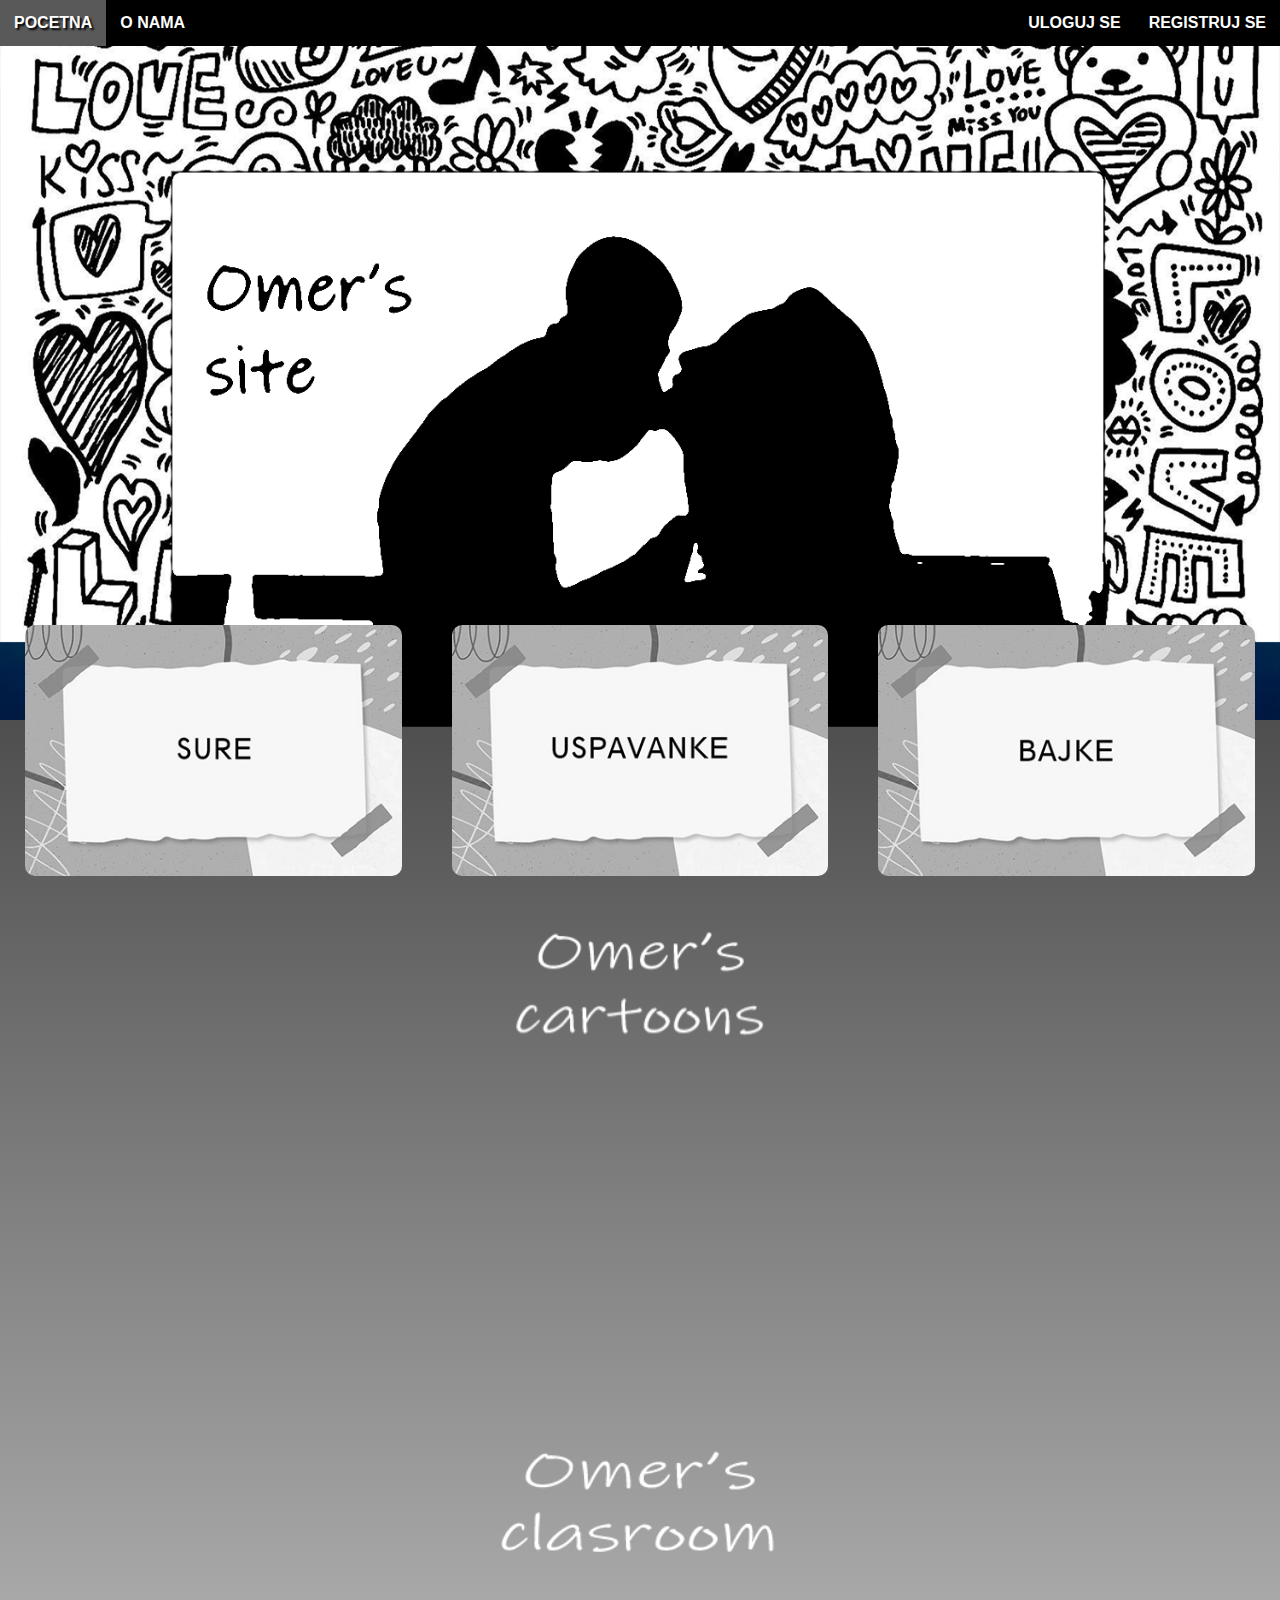
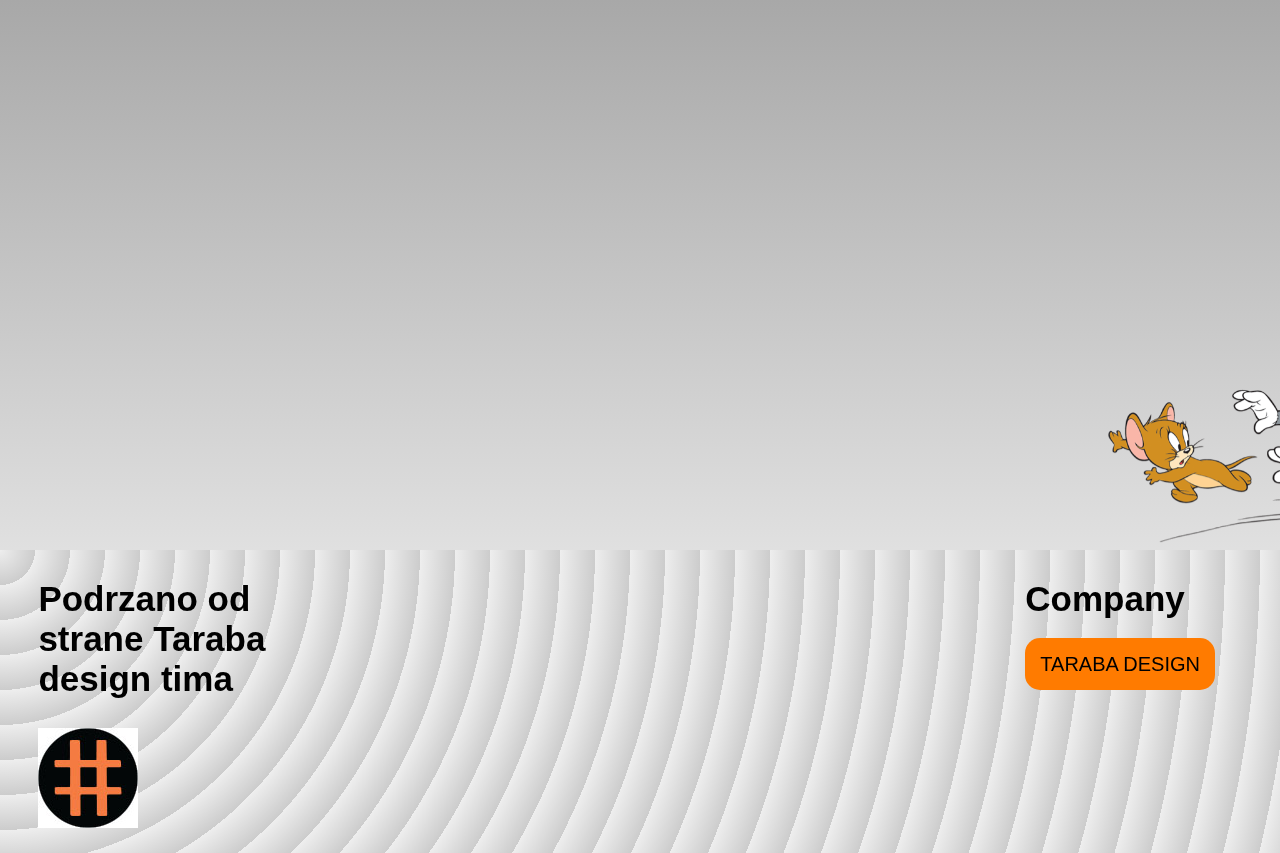
==== commit 68259bf5: "imi" ====
--- a/index.html
+++ b/index.html
@@ -21,10 +21,10 @@
 
         <nav>
             <ul class="topnav" id="dropdownClick">
-                <li><a href="HOME"><b>POCETNA</b></a></li>
+                <li><a href="index.html"><b>POCETNA</b></a></li>
                 <li><a href="page2.html"><b>O NAMA </b></a></li>
-                <li class="topnav-right"><a href="SIGNIN"><b>REGISTRUJ SE</b></a></li>
-                <li class="topnav-right"><a href="SIGNUP"><b>ULOGUJ SE</b></a></li>
+                <li class="topnav-right"><a href=""><b>REGISTRUJ SE</b></a></li>
+                <li class="topnav-right"><a href="ulogujse.html"><b>ULOGUJ SE</b></a></li>
                 <li class="dropdownicon"><a href="javascript:void(0);" onclick="dropdownMenu()">&#9776;</a></li>
             </ul>
         </nav>
@@ -141,40 +141,25 @@
 
 
         <footer class="footsy">
-            <div class="row">
-                <div class="col-3 mobilestack">
-                    <h2>Company</h2>
-                    <ul>
-                        <li>ABOUT</li>
-                        <li>BLOGS</li>
-                        <li>CAREERS</li>
-                    </ul>
-                </div>
-                <div class="col-3 mobilestack">
-                    <h2>Company</h2>
-                    <ul>
-                        <li>ABOUT</li>
-                        <li>BLOGS</li>
-                        <li>CAREERS</li>
-                    </ul>
-                </div>
-                <div class="col-3 mobilestack">
-                    <h2>Company</h2>
-                    <ul>
-                        <li>ABOUT</li>
-                        <li>BLOGS</li>
-                        <li>CAREERS</li>
-                    </ul>
-                </div>
-                <div class="col-3">
-                    <h2>Company</h2>
-                    <ul>
-                        <li>ABOUT</li>
-                        <li>BLOGS</li>
-                        <li>CAREERS</li>
-                    </ul>
-                </div>
+
+            <div class="col-3 mobilestack">
+                <h2>Podrzano od strane Taraba design tima</h2>
+                <ul>
+                    <li><img src="taraba.jpg"></li>
+
+                </ul>
             </div>
+            <div class="pomeram">
+                <h2>Company</h2>
+                <ul>
+                    <li>
+                        <a class="malo" href="https://www.instagram.com/taraba.design/">TARABA DESIGN</a>
+                    </li>
+
+                </ul>
+            </div>
+
+
         </footer>
 
 
--- a/style.css
+++ b/style.css
@@ -1,9 +1,14 @@
-}
+body {
+    margin: 0%;
+}
+
 
 /* /////////ENKELA///////// */
+
 body {
     background: linear-gradient(#050505, #ffffff);
 }
+
 div.enkela1 img {
     margin: 0;
     padding: 0;
@@ -11,24 +16,30 @@
     width: 100%;
 }
 
+
 /* ////////////NAV///////////////// */
+
 nav {
     width: 100%;
     margin: 0;
 }
+
 nav ul {
     background: #000000;
     overflow: hidden;
     margin: 0;
     padding: 0;
 }
+
 ul.topnav li {
     list-style: none;
     float: left;
 }
+
 ul.topnav li.topnav-right {
     float: right;
 }
+
 ul.topnav li a {
     color: #ffffff;
     text-shadow: 2px 2px 2px black;
@@ -41,16 +52,20 @@
     padding: 14px;
     text-transform: uppercase;
 }
+
 ul.topnav li a:hover {
     background-color: rgba(121, 121, 121, 0.733);
 }
+
 ul.topnav li a:hover {
     background: color #ffffff;
     color: #fff;
 }
+
 ul.topnav li.dropdownicon {
     display: none;
 }
+
 .veliki1 iframe {
     position: relative;
     width: 550px;
@@ -58,20 +73,25 @@
     height: 315px;
 }
 
+
 /* //////////////////za dugmice sure i ostalo////////////// */
+
 .row {
     top: 50%;
     display: flex;
 }
+
 .row #rowOverlay {
     top: 50%;
     display: flex;
 }
+
 .kontejner {
     position: relative;
     bottom: 250px;
     margin: 25px;
 }
+
 .dugme {
     font-size: 32px;
     background-color: rgb(255, 255, 255);
@@ -83,21 +103,25 @@
     font-family: Impact, Haettenschweiler, 'Arial Narrow Bold', sans-serif;
     text-decoration: none;
 }
+
 #rowOverlay {
     align-items: center;
     justify-content: center;
     bottom: 250px;
 }
+
 .row::after {
     display: table;
     clear: both;
     content: "";
 }
+
 .image_img {
     border-radius: 10px;
     display: block;
     width: 100%;
 }
+
 .imageOverlay {
     border-radius: 10px;
     position: absolute;
@@ -113,60 +137,79 @@
     opacity: 0;
     transition: 0.1s;
 }
+
 .imageOverlay>* {
     transform: 20px;
     transition: 0.25s;
 }
+
 .imagOvarlay--blur {
     backdrop-filter: blur(0px);
 }
+
 .imageOverlay:hover {
     opacity: 1;
 }
+
 .imageOverlay:hover>* {
     transform: translateY(0px);
 }
 
+
 /* /////////////////////KOLONE///////////////////// */
+
 .col-1 {
     width: 8, 33%
 }
+
 ;
 .col-2 {
     width: 16, 66%;
 }
+
 .col-3 {
     width: 25%;
 }
+
 .col-4 {
     width: 33.33%;
 }
+
 .col-5 {
     width: 41.66%;
 }
+
 .col-6 {
     width: 50%;
 }
+
 .col-7 {
     width: 58.33%;
 }
+
 .col-8 {
     width: 66.66%;
 }
+
 .col-9 {
     width: 75%;
 }
+
 .col-10 {
     width: 83, 33%;
 }
+
 .col-11 {
     width: 91.66%;
 }
+
 .col-12 {
     width: 100%;
 }
 
+
 /* ///////////////////////////////CARTOON///////////////////////////////// */
+
 img.imgcartoons {
     margin: auto;
     display: block;
@@ -174,6 +217,7 @@
     bottom: 220px;
     width: 250px;
 }
+
 .mak iframe {
     display: flex;
     position: relative;
@@ -183,12 +227,15 @@
     margin: 25px;
     border-radius: 10%;
 }
+
 .snimci {
     position: relative;
     bottom: 160px;
 }
 
+
 /* ///////////////////////UCIONICA/////////////////// */
+
 img.imgucionica {
     margin: auto;
     display: block;
@@ -196,6 +243,7 @@
     bottom: 110px;
     width: 280px;
 }
+
 .broj iframe {
     display: flex;
     position: relative;
@@ -206,12 +254,15 @@
     bottom: 50px;
     border-radius: 10%;
 }
+
 .ucimo {
     position: relative;
     bottom: px;
 }
 
+
 /* ------------SLAJD---------------- */
+
 .fullscreen-bg {
     position: fixed;
     top: 0;
@@ -221,6 +272,7 @@
     overflow: hidden;
     z-index: -100;
 }
+
 .fullscreen-bg__video {
     position: absolute;
     top: 0;
@@ -228,24 +280,28 @@
     width: 100%;
 }
 
+
 /* ////////////////FOOTER/////////////////////// */
+
 footer.footsy {
     background: repeating-radial-gradient( circle at 0 0, #eee, #ccc 35px);
     /* background-color: rgb(0, 0, 0);
     background-image: radial-gradient( rgb(255, 255, 255), #000000); */
-    
-    padding-left: 10%;
-}
+    padding-left: 3%;
+}
+
 footer.footsy h2 {
     color: #000000;
     font-size: 35px;
     font-family: Verdana, Geneva, Tahoma, sans-serif;
 }
+
 footer.footsy ul {
     list-style: none;
     text-align: left;
     padding-left: 0;
 }
+
 footer.footsy ul li {
     color: #000000;
     font-size: 21px;
@@ -253,43 +309,64 @@
     line-height: 1.5;
 }
 
+.footsy {
+    justify-content: space-between;
+    display: flex;
+}
+
+.pomeram {
+    margin-right: 45px;
+}
+
+.malo {
+    font-family: Verdana, Geneva, Tahoma, sans-serif;
+    font-size: 20px;
+    text-decoration: none;
+    background-color: rgb(255, 123, 0);
+    color: black;
+    margin-top: 50px;
+    padding: 15px;
+    border-radius: 15px;
+    margin-right: 20px;
+}
+
+.malo:hover {
+    background: color #ffffff;
+    color: #fff;
+}
+
+
 /* ///////////////////////MEDIA/////////////////////////////////////// */
+
 @media screen and ( max-width: 680px) {
     ul.topnav li:not(:nth-child(1)) {
         display: none;
     }
-    
     ul.topnav li.dropdownicon {
         display: block;
         float: right;
     }
-    
     ul.topnav.responsive li.dropdownicon {
         position: absolute;
         top: 0;
         right: 0;
     }
-    
     ul.topnav.responsive {
         position: relative;
     }
-    
     ul.topnav.responsive li {
         display: inline;
         float: none;
     }
-    
     ul.topnav.responsive li a {
         display: block;
         text-align: left;
     }
-    
     div.enkela1 img {
         height: 400px;
         width: 100%;
     }
     /* ------------ROW------------- */
-    
     .row {
         top: 50%;
         display: block;
@@ -298,7 +375,6 @@
         top: 100px;
         left: 50px;
     }
-    
     img.imgcartoons {
         margin: auto;
         display: block;
@@ -306,14 +382,12 @@
         bottom: 150px;
         width: 250px;
     }
-    
     .mak iframe {
         display: fixed;
         position: flex;
         left: 1px;
         border-radius: 10%;
     }
-    
     img.imgucionica {
         margin: auto;
         display: block;
@@ -321,7 +395,6 @@
         bottom: 60px;
         width: 250px;
     }
-    
     .broj iframe {
         display: flex;
         position: relative;
@@ -332,7 +405,6 @@
         bottom: 90px;
         border-radius: 10%;
     }
-    
     .fullscreen-bg {
         position: fixed;
         top: 0;
@@ -342,7 +414,6 @@
         overflow: hidden;
         z-index: -100;
     }
-    
     .fullscreen-bg__video {
         overflow: hidden;
         position: absolute;
@@ -352,7 +423,6 @@
         height: 350px;
     }
     /* ------------SLAJD---------------- */
-    
     .fullscreen-bg {
         position: 100%;
         top: 0;
@@ -362,14 +432,12 @@
         overflow: hidden;
         z-index: -100;
     }
-    
     .fullscreen-bg__video {
         position: absolute;
         top: 0;
         left: 0;
         width: 100%;
     }
-    
     body {
         background: linear-gradient(rgb(151, 151, 151), #fff);
     }
